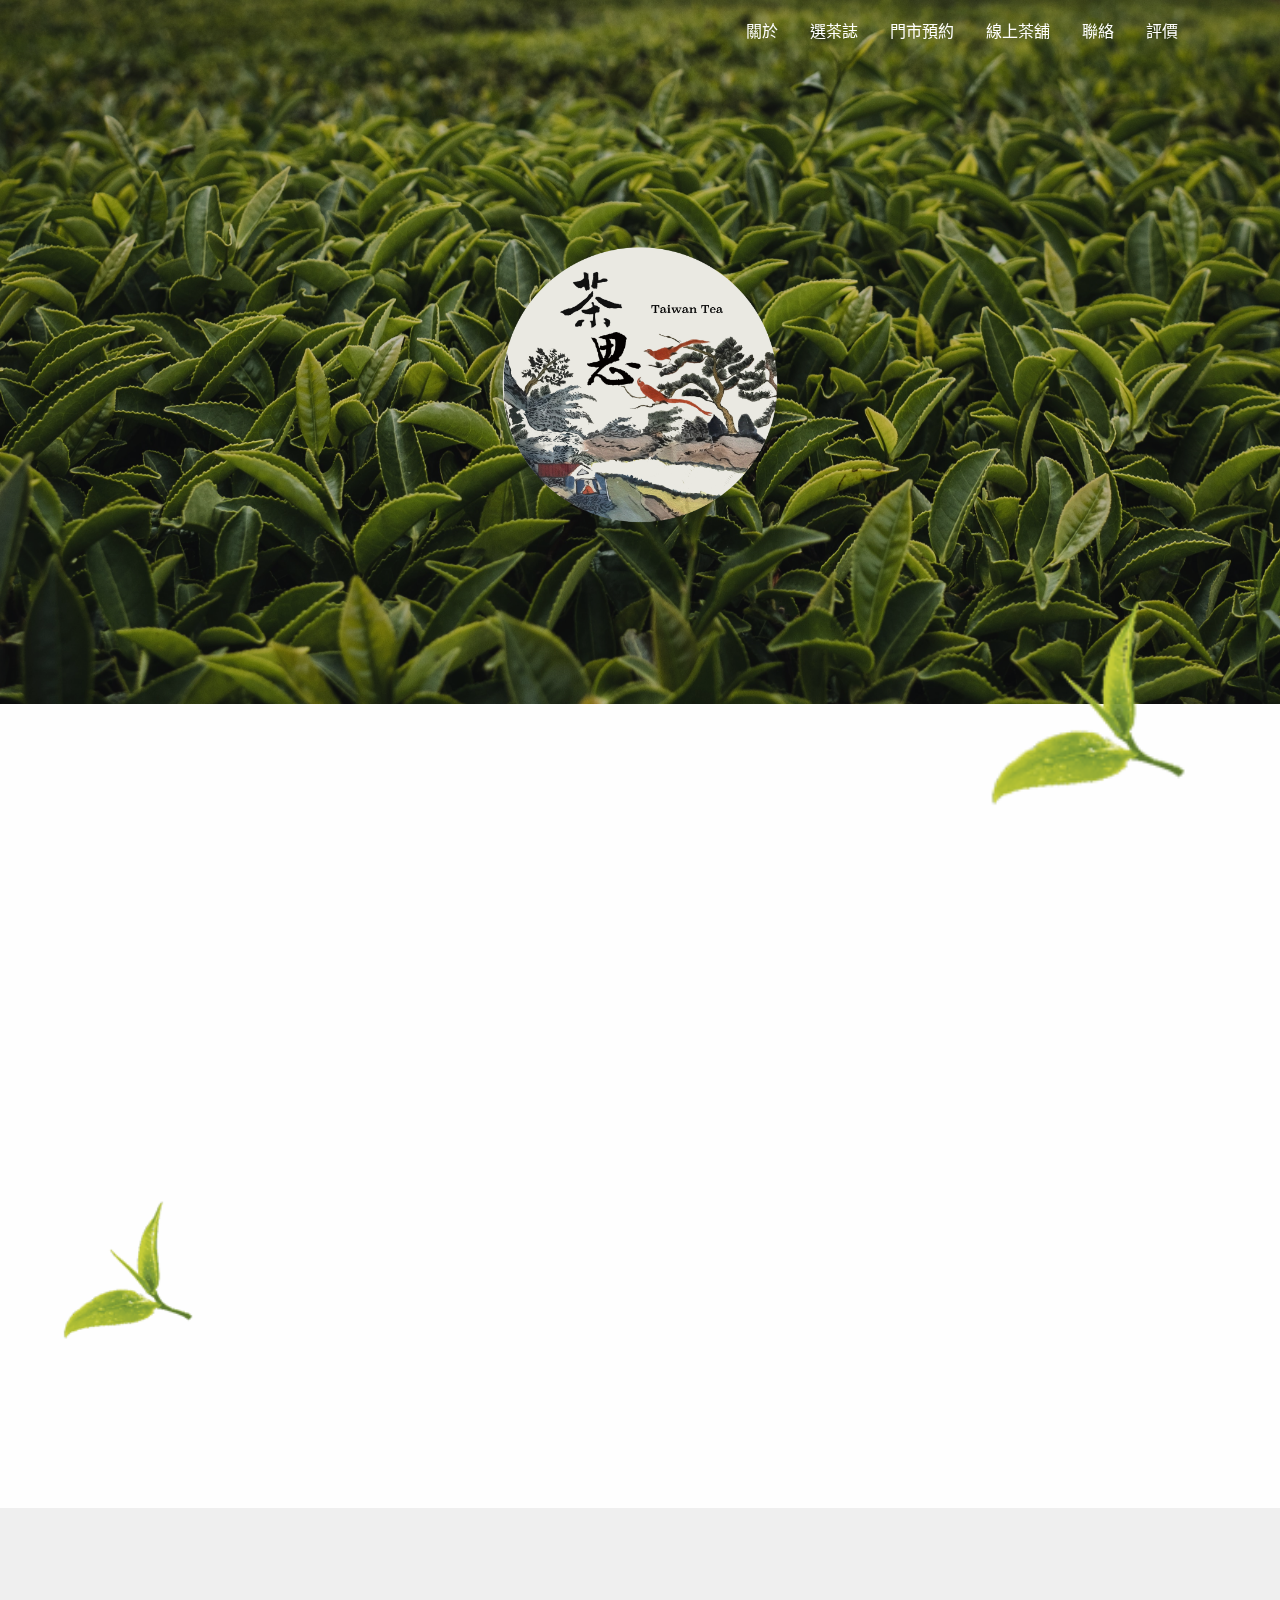
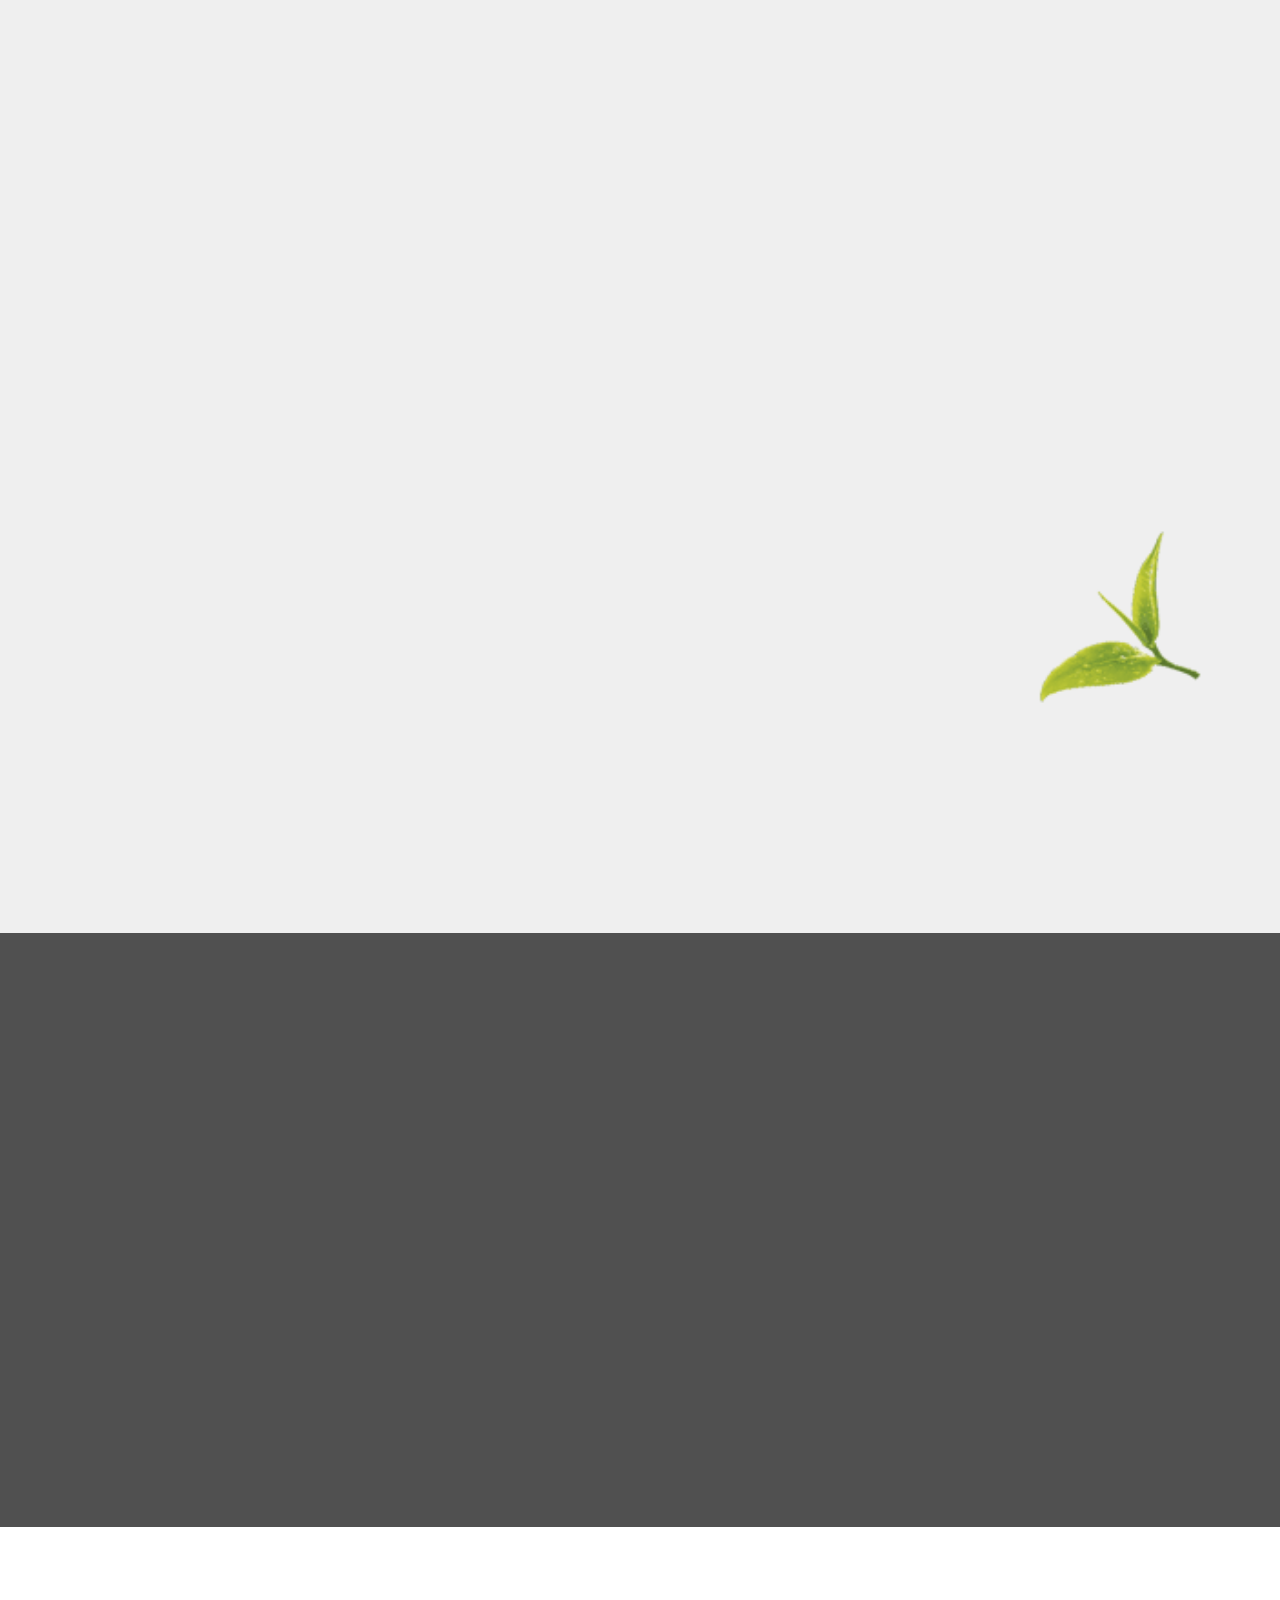
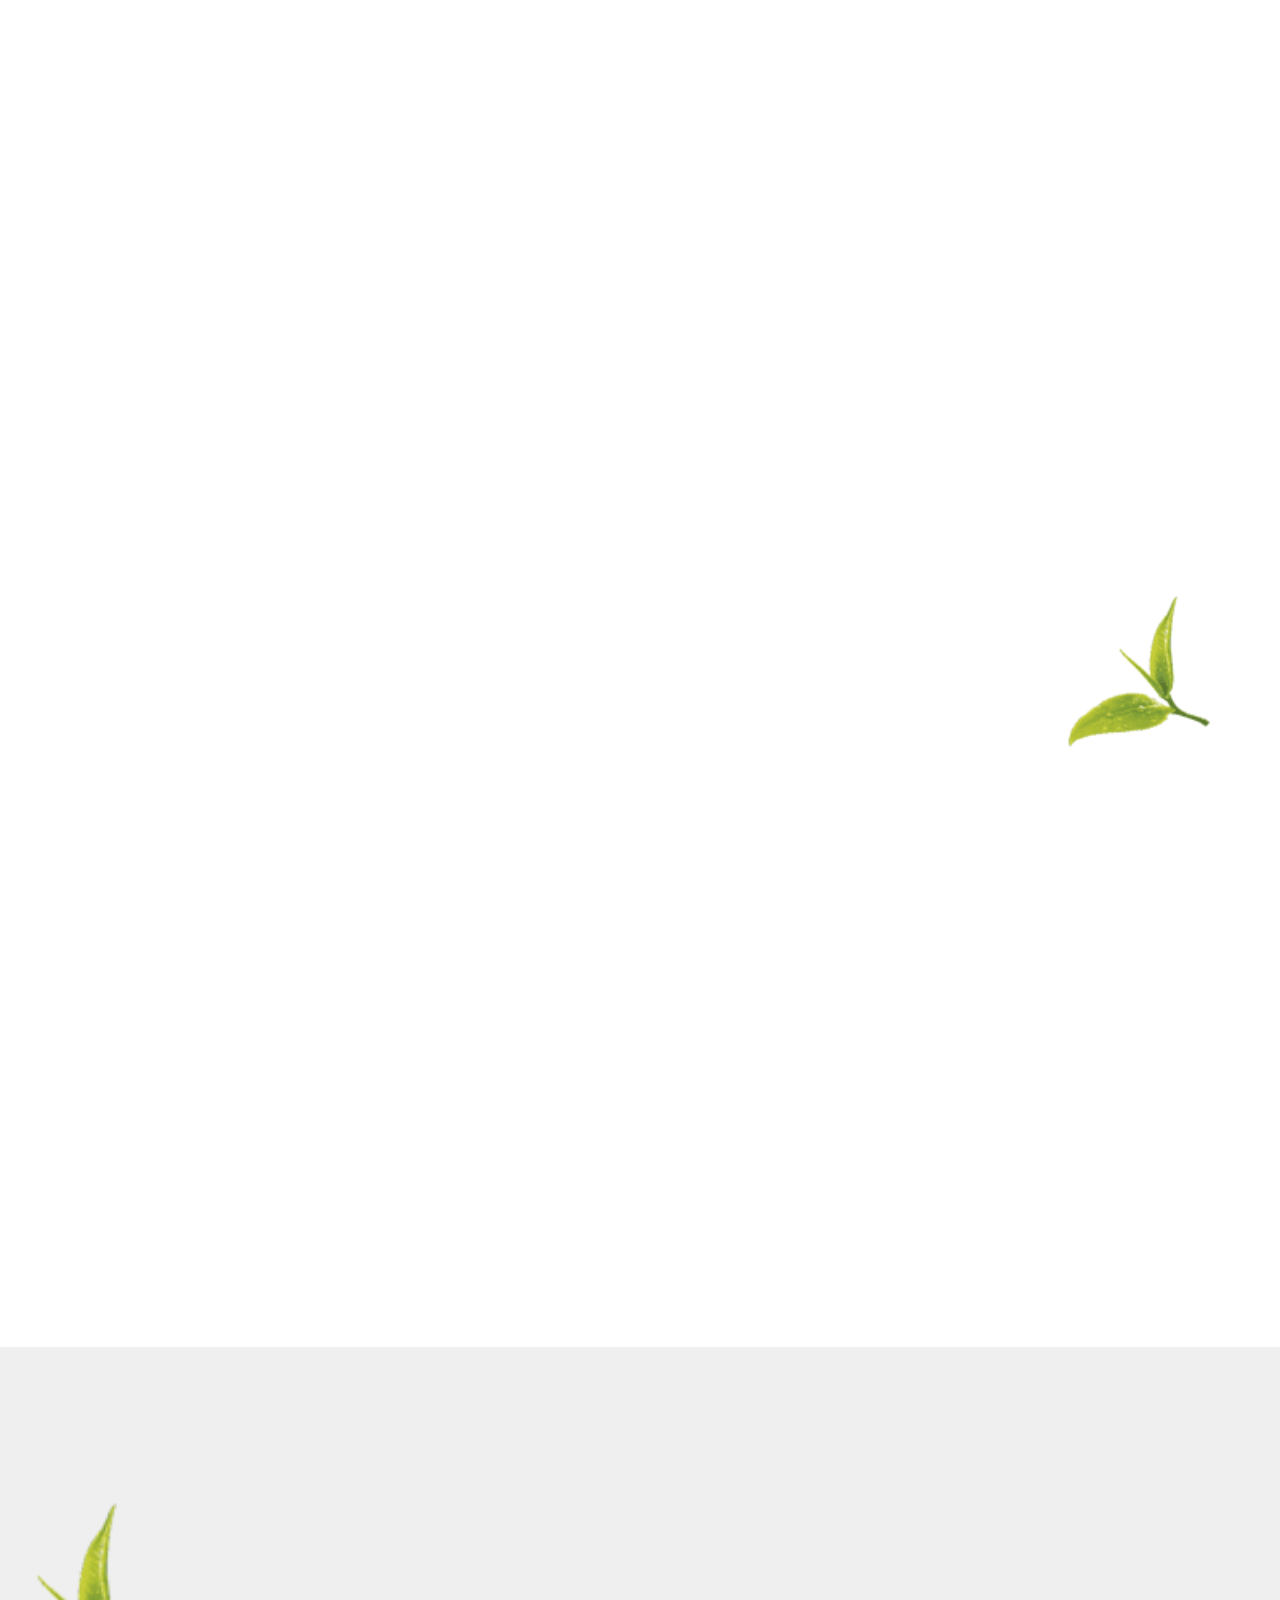
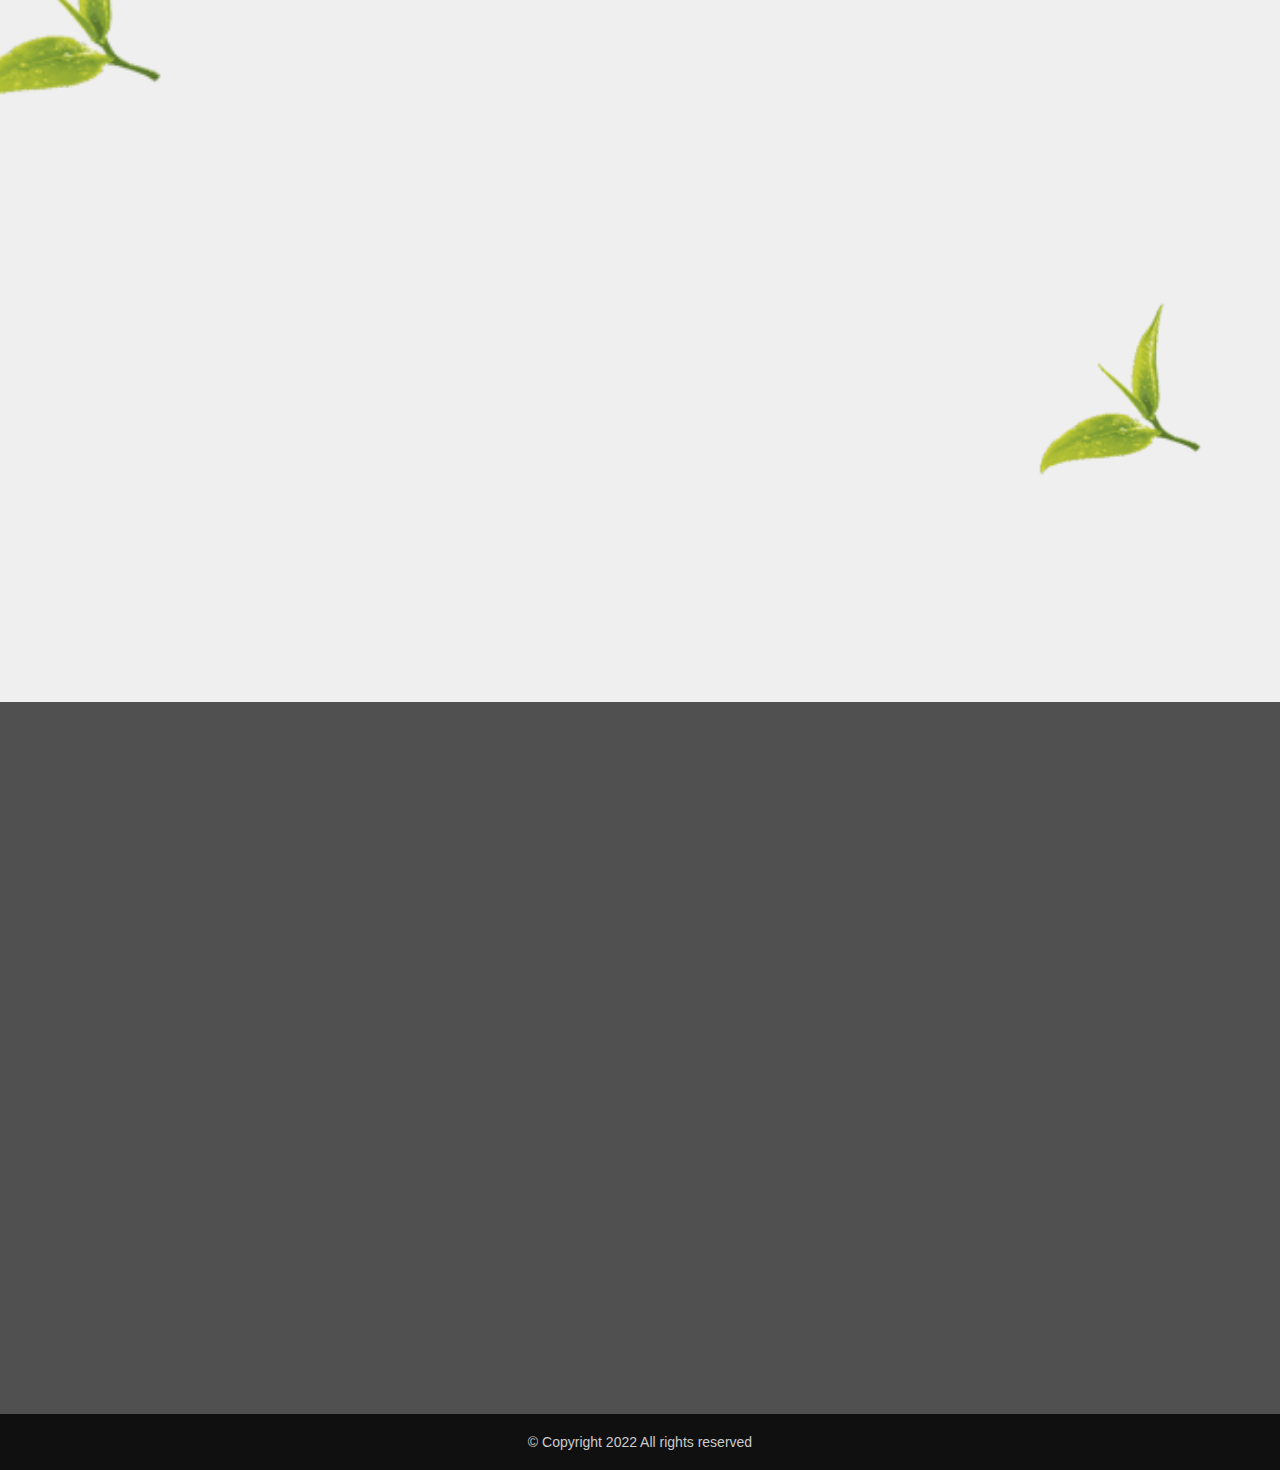
==== index.html @ 715011a4 "first version" ====
<!DOCTYPE html>
<html lang="zh-TW">

<head>
	<meta charset="UTF-8">
	<title>茶思 Taiwan Tea</title>
	<meta name="viewport" content="width=device-width,initial-scale=1.0">
	<meta name="description" content="比賽茶 烏龍茶 好茶應有盡有">
	<!-- CSS -->
	<!-- reset -->
	<link rel="stylesheet" href="css/normalize.css">
	<!-- vendor -->
	<link rel="stylesheet" href="vendor/OwlCarousel2-2.3.4/assets/owl.carousel.min.css">

	<link rel="stylesheet" href="vendor/fancybox3/jquery.fancybox.css">
	<link rel="preconnect" href="https://fonts.googleapis.com">
	<link rel="preconnect" href="https://fonts.gstatic.com" crossorigin>
	<link href="https://fonts.googleapis.com/css2?family=Noto+Sans+TC&display=swap" rel="stylesheet">
	<!-- custom -->
	<link rel="stylesheet" href="./css/style.css">
</head>

<body>
	<div class="wrapper">
		<!-- Start header -->
		<header class="header">
			<div class="navbar">
				<div class="container">
					<a href="index.html" class="brand">
						<h1>茶思 Taiwan Tea</h1>
					</a>
					<ul id="popup-menu" class="nav js-onePageNav">
						<li class="nav-item">
							<a href="index.html#about" class="nav-link">關於</a>
						</li>
						<li class="nav-item">
							<a href="index.html#article" class="nav-link">選茶誌</a>
						</li>
						<li class="nav-item">
							<a href="index.html#reservation" class="nav-link">門市預約</a>
						</li>
						<li class="nav-item">
							<a href="index.html#menu" class="nav-link">線上茶舖</a>
						</li>
						<li class="nav-item">
							<a href="index.html#contact" class="nav-link">聯絡</a>
						</li>
						<li class="nav-item">
							<a href="evaluation.html" class="nav-link">評價</a>
						</li>
						<!-- <a href="#!" class="close-btn">
							<span></span>
							<span></span>
						</a> -->
					</ul>
					<a href="#!" class="menu-toggle">
						<span></span>
						<span></span>
						<span></span>
					</a>
				</div>
			</div>
		</header>
		<!-- End header -->

		<!-- Start main -->
		<section class="main">

			<!-- Start jumbotron -->
			<div class="jumbotron">
				<div class="mask-dark"></div>
				<div class="container"></div>
				<div class="logo-image js-fadeInBottom" style="background-image: url('./images/common/IMG_3860.png');">
				</div>
			</div>
			<!-- End jumbotron -->

			<!-- Start about -->
			<div id="about" class="hero hero-bg-white">
				<img class="rellax parallax-1" data-rellax-speed="-2" src="images/parallax/001.png" alt="">
				<div class="container">
					<div class="row">
						<div class="col-lg-6 col-md-12">
							<div class="about-preview js-fadeInLeft">
								<h3 class="title">茶思，源自對爺爺的思念</h3>
								<p class="para">
									小時候家裡做茶，那時候的午後不像現在窗外的36度，是只要吹著電風扇躲在室內就得以用舒服的姿態呼吸，沒有玩伴，或是說我的玩伴也許就是偌大客廳裡舞動的空氣。
									小時候也不明白甚麼時候是採收的季節，只依稀記得那些日子閃閃發亮，最嫩的幼葉(後來知道叫做茶青)由採茶工人摘下後，媽媽會去載下山，在門後的大庭院鋪上墊子，抓起一大把撒在日光下，讓水分逐漸蒸發...
									<a href="#!" class="btn btn-primary">閱讀更多</a>
								</p>

							</div>
						</div>
						<div class="col-lg-6 col-md-12">
							<div class="image-container js-fadeInRight">
								<div class="image" style="background-image: url('images/products/product005.jpg');">
								</div>
							</div>
						</div>
					</div>
				</div>
			</div>
			<!-- End about -->

			<!-- Start article -->
			<div id="article" class="hero hero-bg-grey">
				<img class="rellax parallax-2" data-rellax-speed="-2" src="images/parallax/002.png" alt="">
				<div class="container">
					<div class="section-intro js-fadeInBottom">
						<h2 class="title">選茶誌</h2>
						<p class="para">茶葉種類、產地、沖泡方式與發酵程度的精選文章</p>
					</div>
					<div class="row">
						<div class="col-lg-4 col-md-6 col-sm-12">
							<div class="service-item">
								<div class="image-container">
									<div class="image" style="background-image: url('images/products/product001.jpg')">
									</div>
								</div>
								<div class="preview">
									<a href="article.html">
										<h4 class="title">生茶、熟茶或半熟茶？</h4>
										<h5 class="subtitle">#要多熟</h5>
									</a>
									<p class="para">
										生茶、半熟茶或熟茶，是部分發酵茶的俗稱。主要依製茶第三道過程「焙火（或稱烘焙）」的輕重不同而定，例如焙火輕就叫生茶，焙火重叫熟茶，中火就叫半熟茶。烘焙的目的，是為了降低茶葉含水量，並藉著過...
									</p>
									<a href="article.html" class="btn btn-secondary">閱讀更多</a>
								</div>
							</div>
						</div>
						<div class="col-lg-4 col-md-6 col-sm-12">
							<div class="service-item">
								<div class="image-container">
									<div class="image" style="background-image: url('images/products/product002.jpg')">
									</div>
								</div>
								<div class="preview">
									<a href="article.html">
										<h4 class="title">新手入門該喝什麼？</h4>
										<h5 class="subtitle">#烏龍#金萱#紅茶</h5>
									</a>
									<p class="para">
										烏龍茶：屬部分發酵茶（也有人稱半發酵，也叫青茶），發酵度為30%，重喉韻。鐵觀音：部分發酵茶，發酵度40%，有成熟水果的香味。
									</p>
									<a href="article.html" class="btn btn-secondary">閱讀更多</a>
								</div>
							</div>
						</div>
						<div class="col-lg-4 col-md-6 col-sm-12">
							<div class="service-item">
								<div class="image-container">
									<div class="image" style="background-image: url('images/products/product003.jpg')">
									</div>
								</div>
								<div class="preview">
									<a href="article.html">
										<h4 class="title">茶葉如何沖泡才好喝？</h4>
										<h5 class="subtitle">#冷泡#熱泡</h5>
									</a>
									<p class="para">
										首先，先將水煮沸，以滾水溫壺，再放入茶葉，並倒入能淹過茶葉的水量後，蓋上壺蓋等待約10秒，讓茶葉吸收到適量的水分，以利後續茶湯滋味的釋放，即可將茶湯倒掉。
										但並非所有茶葉都需要溫潤泡
									</p>
									<a href="article.html" class="btn btn-secondary">閱讀更多</a>
								</div>
							</div>
						</div>
					</div>
				</div>
			</div>
			<!-- End article -->

			<!-- Start reservation -->
			<div id="reservation" class="hero reservation">
				<div class="mask-dark"></div>
				<img class="rellax parallax-3" data-rellax-speed="-2" src="images/parallax/003.png" alt="">
				<div class="container">
					<div class="section-intro js-fadeInBottom">
						<h2 class="title">RESERVATION</h2>
						<p class="para">歡迎預約參訪茶葉製作過程，一起品茗。</p>
					</div>
					<div class="btn-group-center js-fadeInBottom">
						<a href="#!" class="btn btn-primary btn-lg">預約請點我</a>
					</div>
				</div>
			</div>
			<!-- End reservation -->

			<!-- Start menu -->
			<div id="menu" class="hero">
				<img class="rellax parallax-4" data-rellax-speed="-2" src="images/parallax/004.png" alt="">
				<div class="container">
					<div class="section-intro js-fadeInBottom">
						<h2 class="title">線上茶舖</h2>
						<p class="para">少量經營，若有喜好口感，歡迎私訊客製化。</p>
					</div>
					<div class="menu-list js-fadeInBottom">
						<div class="title-bar">
							<h3 class="title">生茶</h3>
							<a href="#!" class="btn btn-secondary lg-display">more</a>
						</div>
						<div class="owl-carousel owl-theme">
							<div>
								<a href="images/products/product005.jpg" data-fancybox="gallery">
									<div class="list-item">
										<div class="image-container">
											<div class="image"
												style="background-image: url('images/products/product005.jpg');">
											</div>
										</div>
										<div class="preview">
											<h5 class="title">阿里山茶</h5>
											<h6 class="subtitle">冬茶</h6>
										</div>
									</div>
								</a>
							</div>
							<div>
								<a href="images/products/product006.jpg" data-fancybox="gallery">
									<div class="list-item">
										<div class="image-container">
											<div class="image"
												style="background-image: url('images/products/product006.jpg');">
											</div>
										</div>
										<div class="preview">
											<h5 class="title">杉林溪茶</h5>
											<h6 class="subtitle">冬茶</h6>
										</div>
									</div>
								</a>
							</div>
							<div>
								<a href="images/products/product007.jpg" data-fancybox="gallery">
									<div class="list-item">
										<div class="image-container">
											<div class="image"
												style="background-image: url('images/products/product007.jpg');">
											</div>
										</div>
										<div class="preview">
											<h5 class="title">梨山茶</h5>
											<h6 class="subtitle">冬茶</h6>
										</div>
									</div>
								</a>
							</div>
							<div>
								<a href="images/products/product008.jpg" data-fancybox="gallery">
									<div class="list-item">
										<div class="image-container">
											<div class="image"
												style="background-image: url('images/products/product008.jpg');">
											</div>
										</div>
										<div class="preview">
											<h5 class="title">平價專區</h5>
											<h6 class="subtitle">其他低海拔冬茶</h6>
										</div>
									</div>
								</a>
							</div>
							<div>
								<a href="images/products/product005.jpg" data-fancybox="gallery">
									<div class="list-item">
										<div class="image-container">
											<div class="image"
												style="background-image: url('images/products/product005.jpg');">
											</div>
										</div>
										<div class="preview">
											<h5 class="title">阿拉斯加咖啡</h5>
											<h6 class="subtitle">供應的條件</h6>
										</div>
									</div>
								</a>
							</div>
						</div>
						<div class="btn-group-center lg-hidden">
							<a href="#!" class="btn btn-secondary btn-lg">more</a>
						</div>
					</div>
					<div class="menu-list js-fadeInBottom">
						<div class="title-bar">
							<h3 class="title">熟茶</h3>
							<a href="#!" class="btn btn-secondary lg-display">more</a>
						</div>
						<div class="row">
							<div class="col-lg-3 col-md-6 col-sm-12">
								<a href="#!">
									<div class="list-item">
										<div class="image-container">
											<div class="image"
												style="background-image: url('images/products/product005.jpg');">
											</div>
										</div>
										<div class="preview">
											<h5 class="title">紅茶</h5>
											<h6 class="subtitle">紅烏龍、紅玉</h6>
										</div>
									</div>
								</a>
							</div>
							<div class="col-lg-3 col-md-6 col-sm-12">
								<a href="#!">
									<div class="list-item">
										<div class="image-container">
											<div class="image"
												style="background-image: url('images/products/product006.jpg');">
											</div>
										</div>
										<div class="preview">
											<h5 class="title">高山熟茶</h5>
											<h6 class="subtitle">冬茶</h6>
										</div>
									</div>
								</a>
							</div>
							<div class="col-lg-3 col-md-6 col-sm-12">
								<a href="#!">
									<div class="list-item">
										<div class="image-container">
											<div class="image"
												style="background-image: url('images/products/product007.jpg');">
											</div>
										</div>
										<div class="preview">
											<h5 class="title">普洱茶</h5>
											<h6 class="subtitle">熟餅</h6>
										</div>
									</div>
								</a>
							</div>
							<div class="col-lg-3 col-md-6 col-sm-12">
								<a href="#!">
									<div class="list-item">
										<div class="image-container">
											<div class="image"
												style="background-image: url('images/products/product008.jpg');">
											</div>
										</div>
										<div class="preview">
											<h5 class="title">老茶</h5>
											<h6 class="subtitle">存放二十年之高山茶</h6>
										</div>
									</div>
								</a>
							</div>
						</div>
						<div class="btn-group-center lg-hidden">
							<a href="#!" class="btn btn-secondary btn-lg">more</a>
						</div>
					</div>
				</div>
			</div>
			<!-- End menu -->

			<!-- Start contact -->
			<div id="contact" class="hero hero-bg-grey">
				<img class="rellax parallax-5" data-rellax-speed="-2" src="images/parallax/005.png" alt="">
				<div class="container">
					<div class="section-intro js-fadeInBottom">
						<h2 class="title">聯絡我們</h2>
						<p class="para">有任何需求或是合作都歡迎聯絡我們</p>
					</div>
					<div class="row">
						<div class="col-lg-6 col-md-12">
							<div class="contact-info js-fadeInLeft">
								<div class="info-item">
									<h4 class="title"><span>PHONE & TEL</span></h4>
									<a href="tel:0912345678" class="info">手機：0912-345-678</a>
									<a href="tel:049-26XXXXX" class="info">家電：049-26XXXXX</a>
								</div>
								<div class="info-item">
									<h4 class="title"><span>LOCATION</span></h4>
									<a href="#!" class="info">南投縣竹山鎮</a>
								</div>
								<div class="info-item">
									<h4 class="title"><span>HOURS</span></h4>
									<div class="info">電話聯絡時間：8:00-17:00</div>
								</div>
							</div>
						</div>
						<div class="col-lg-6 col-md-12">
							<div class="map-container js-fadeInRight">
								<iframe
									src="https://www.google.com/maps/embed?pb=!1m18!1m12!1m3!1d3651.4115958099587!2d120.70562086446556!3d23.76835324400829!2m3!1f0!2f0!3f0!3m2!1i1024!2i768!4f13.1!3m3!1m2!1s0x346ecd8142afa245%3A0x73fa909cf4e19ea!2z5bu25bmz5ZyL5bCP!5e0!3m2!1szh-TW!2stw!4v1642139933345!5m2!1szh-TW!2stw"
									width="600" height="450" style="border:0;" allowfullscreen=""
									loading="lazy"></iframe>
							</div>
						</div>
					</div>
				</div>
			</div>
			<!-- End contact -->

		</section>
		<!-- End main -->

		<!-- Start footer -->
		<footer class="footer">
			<div class="mask-dark"></div>
			<img class="rellax parallax-6" data-rellax-speed="-2" src="images/parallax/006.png" alt="">
			<img class="rellax parallax-7" data-rellax-speed="-2" src="images/parallax/007.png" alt="">
			<div class="hero">
				<div class="container">
					<a href="#!" class="brand js-fadeInBottom"></a>
					<ul class="nav js-onePageNav js-fadeInBottom">
						<li class="nav-item">
							<a href="index.html#about" class="nav-link">關於</a>
						</li>
						<li class="nav-item">
							<a href="index.html#article" class="nav-link">選茶誌</a>
						</li>
						<li class="nav-item">
							<a href="index.html#reservation" class="nav-link">門市預約</a>
						</li>
						<li class="nav-item">
							<a href="index.html#menu" class="nav-link">線上茶舖</a>
						</li>
						<li class="nav-item">
							<a href="index.html#contact" class="nav-link">聯絡</a>
						</li>
						<li class="nav-item">
							<a href="evaluation.html" class="nav-link">評價</a>
						</li>
					</ul>
				</div>
			</div>
			<div class="copyright">
				<p>© Copyright 2022 All rights reserved</p>
			</div>
		</footer>
		<!-- End footer -->
	</div>
</body>
<!-- JS -->
<!-- Jquery libarary -->
<script src="vendor/jquery/jquery-3.5.1.min.js"></script>
<!-- Plugins -->
<script src="vendor/OwlCarousel2-2.3.4/owl.carousel.min.js"></script>
<script src="vendor/vide/jquery.vide.min.js"></script>
<script src="vendor/rellax/rellax.min.js"></script>
<script src="vendor/fancybox3/jquery.fancybox.min.js">
</script>
<script src="vendor/scrollreveal/scrollreveal.min.js"></script>
<script src="vendor/onePageNav/jquery.nav.js"></script>
<!-- Custom & initialization -->
<script>
	$(document).ready(function () {

		// 導覽列的變化 偵測視窗滾動事件
		$(window).scroll(function () {
			// 抓取滾動距離
			scrolledPx = $(this).scrollTop(); // 存取距離上方的值
			if (scrolledPx >= 200) { // 條件判斷
				$('.navbar').addClass('active'); // 加上 "active" class
			} else {
				$('.navbar').removeClass('active'); // 移除 "active" class
			}
		})

		// 彈跳選單 or 下拉選單的基本寫法
		$('.menu-toggle').on('click', function () {
			$(this).toggleClass('active');
			$('.navbar .nav').toggleClass('active');
		})
		$('.nav-link').on('click', function () {
			$('.menu-toggle').removeClass('active');
			$('.navbar .nav').removeClass('active');
		})

		// Owl-carousel initilization
		$('.owl-carousel').owlCarousel({
			responsive: {
				0: {
					items: 2
				},
				769: {
					items: 4
				}
			},
			nav: true,
			margin: 32,
			// navText: []
			// autoplay: true,
			// autoplayTimeout: 1000,
			// loop: true
		})

		// Vide
		$('.jumbotron-video').vide({
			'mp4': 'video/bg.mp4',
			'webm': 'video/bg.webm',
			'ogv': 'video/bg.ogv',
			'poster': './images/bg/bg001.jpg'
		}, {
			posterType: 'none',
			// loop: false,
		})

		// Rellax
		var rellax = new Rellax('.rellax', {
			center: true
		});

		// Fancybox 3
		$('[data-fancybox="gallery"]').fancybox({
			// options go here
			loop: true,
			buttons: [
				// "zoom",
				//"share",
				// "slideShow",
				//"fullScreen",
				//"download",
				// "thumbs",
				"close"
			],
			infobar: false,
			// hideScrollbar: true
		})

		// Scrollreveal
		ScrollReveal().reveal('.js-fadeInBottom', {
			origin: 'bottom',
			distance: '50px',
			delay: 300,
			duration: 800
			// reset: true
		});
		ScrollReveal().reveal('.js-fadeInLeft', {
			origin: 'left',
			distance: '50px',
			delay: 300,
			duration: 800
			// reset: true
		});
		ScrollReveal().reveal('.js-fadeInRight', {
			origin: 'right',
			distance: '50px',
			delay: 300,
			duration: 800
			// reset: true
		});
		ScrollReveal().reveal('.service-item', {
			origin: 'bottom',
			distance: '50px',
			duration: 800,
			interval: 300
			// reset: true
		});

		// OnePageNav
		$('.js-onePageNav').onePageNav({
			currentClass: 'active'
		})
	})
</script>

</html>
---- css/style.css ----
@charset "utf-8";
/*
 * Page name
 * Copyright 2020
 * Author
 * Licensed
 */
/* -------------------------- *\
	Content
\* -------------------------- */
/**
 * Content ............ You are reading it!
 * Globel ............ Set common styles
 * Layout ............ Set grid styles
 * Component ............ Set component styles
 * Utility ............ Set some tools style
 */

/* -------------------------- *\
	Globel
\* -------------------------- */
*{
	box-sizing: border-box;
	position: relative;
}
html,body{
	font-family: '微軟正黑體', arial;
}
h1,h2,h3,h4,h5,h6,p{
	margin: 0;
}
ul{
	margin: 0;
	padding: 0;
	list-style: none;
}
a{
	text-decoration: none;
	color: #333;
}


/* -------------------------- *\
	Layout
\* -------------------------- */
/* grid system */
.container{
	max-width: 1140px;
	width: 100%;
	/*border: 1px solid #000;*/
	margin: 0 auto;
	padding-left: 16px;
	padding-right: 16px;
}
.row{
	/*border: 1px solid blue;*/
	margin-left: -16px;
	margin-right: -16px;
}
.row:after{
	content: '';
	display: block;
	clear: both;
}
.col-lg-6,.col-lg-4,.col-lg-3,.col-lg-12,
.col-md-6,.col-md-4,.col-md-3,.col-md-12,
.col-sm-6,.col-sm-4,.col-sm-3,.col-sm-12{
	/*border: 1px solid red;*/
	float: left;
	padding-left: 16px;
	padding-right: 16px;
}
.col-lg-3{
	width: 25%;
}
.col-lg-4{
	width: 33.3333333%;
}
.col-lg-6{
	width: 50%;
}
.col-lg-12{
	width: 100%;
}
@media screen and (max-width: 768px){
	.col-md-3{
		width: 25%;
	}
	.col-md-4{
		width: 33.3333333%;
	}
	.col-md-6{
		width: 50%;
	}
	.col-md-12{
		width: 100%;
	}
}
@media screen and (max-width: 540px){
	.col-sm-3{
		width: 25%;
	}
	.col-sm-4{
		width: 33.3333333%;
	}
	.col-sm-6{
		width: 50%;
	}
	.col-sm-12{
		width: 100%;
	}
}


/* -------------------------- *\
	Component
\* -------------------------- */

/* btn */
.btn{
	display: inline-block;
	vertical-align: top;
	font-size: 16px;
	line-height: 24px;
	padding: 4px 16px;
	border: 1px solid #fff;
	color: #fff;
	border-radius: 4px;
	transition: all 0.3s;
}
/* 主要的按鈕 */
.btn.btn-primary{
	background-color: #588157;
	border: 1px solid #3a5a40;
	color: #fff;
}
.btn.btn-primary:hover{
	background-color: #a3b18a;
	border: 1px solid #dad7cd;
}
/* 次要的按鈕 */
.btn.btn-secondary{
	border: 1px solid #dad7cd;
	color: #a3b18a;
}
.btn.btn-secondary:hover{
	background-color: #588157;
	color: #3a5a40;
}
/* 大小的設定 */
.btn.btn-lg{
	padding: 8px 32px;
}
.btn-group-center{
	/*border: 1px solid #fff;*/
	text-align: center;
}
.btn-group-center .btn{
	margin-left: 12px;
	margin-right: 12px;
}
.btn-group-right{
	text-align: right;
}
.btn-group-right .btn{
	margin-left: 24px;
}
@media screen and (max-width: 540px){
	.btn-group-center{
		display: flex;
		flex-direction: column;
		width: 240px;
		margin: 0 auto;
	}
	.btn-group-center .btn{
		margin-left: 0;
		margin-right: 0;
		margin-bottom: 24px;
	}
	.btn-group-center .btn:last-child{
		margin-bottom: 0;
	}
}

/* image container */
.image-container{
	width: 100%;
	/*border: 1px solid #000;*/
}
.image-container:before{
	content: '';
	display: block;
	width: 100%;
	padding-top: 75%;
}
.image-container .image{
	position: absolute;
	left: 0;
	top: 0;
	right: 0;
	bottom: 0;
	background-repeat: no-repeat;
	background-size: cover;
	background-position: center;
}

/* mask-dark */
.mask-dark{
	background-color: rgba(5, 5, 5, 0.7);
	position: absolute;
	top: 0;
	left: 0;
	width: 100%;
	height: 100%;
}

/* hero */
.hero{
	padding-top: 200px;
	padding-bottom: 200px;
	/*border: 1px solid #000;*/
}
@media screen and (max-width: 768px){
	.hero{
		padding-top: 80px;
		padding-bottom: 80px;
	}
}
.hero.hero-bg-white{
	background-color: #fefefe;
}
.hero.hero-bg-grey{
	background-color: #efefef;
}

/* navbar */
.navbar{
	/*border: 1px solid #000;*/
	height: 64px;
	position: fixed;
	z-index: 500;
	width: 100%;
	left: 0;
	top: 0;
}
.navbar .brand{
	display: inline-block;
	vertical-align: top;
	/*border: 1px solid #000;*/
	width: 160px;
	height: 64px;
	background-image: url('../images/common/logo.jpg');
	background-size: contain;
	background-repeat: no-repeat;
	background-position: center;

	/*color: #fff;*/
	white-space: nowrap;
	text-indent: 100%;
	overflow: hidden;
}
.navbar .nav{
	float: right;
}
.navbar .nav .nav-item{
	float: left;
}
.navbar .nav .nav-link{
	display: block;
	color: #fff;
	line-height: 24px;
	padding: 20px 16px;
	/*border: 1px solid #fff;*/
	transition: color 0.3s;
}
.navbar .nav .nav-link:hover{
	color: #a3b18a;
}
.navbar .nav .nav-item.active .nav-link{
	color: #a3b18a;
}
@media screen and (max-width: 768px){
	.navbar .nav{
		position: fixed;
		left: 0;
		top: 0;
		width: 100%;
		height: 100%;
		background-color: #000;
		z-index: 500;

		display: flex;
		flex-direction: column;
		justify-content: center;

		opacity: 0;
		visibility: hidden;
		transition: all 0.3s;
	}
	/*#popup-menu:target{
		opacity: 1;
		visibility: visible;
	}*/
	.navbar .nav.active{
		opacity: 1;
		visibility: visible;
	}
	.navbar .nav .nav-link{
		text-align: center;
		padding: 16px;
	}
}

/* menu-toggle */
.navbar .menu-toggle{
	width: 48px;
	height: 48px;
	/*border: 1px solid #fff;*/
	float: right;
	margin-top: 8px;
	display: none;
	z-index: 600;
}
@media screen and (max-width: 768px){
	.navbar .menu-toggle{
		display: inline-block;
	}
}
.navbar .menu-toggle span{
	display: block;
	width: 32px;
	height: 2px;
	background-color: #a3b18a;
	position: absolute;
	left: 50%;
	transform: translate(-50%,0);
	transition: all 0.3s;
}
.navbar .menu-toggle span:nth-child(1){
	top: 12px;
}
.navbar .menu-toggle.active span:nth-child(1){
	top: 50%;
	transform: translate(-50%,-50%) rotate(45deg);
}
.navbar .menu-toggle span:nth-child(2){
	top: 22px;
}
.navbar .menu-toggle.active span:nth-child(2){
	opacity: 0;
}
.navbar .menu-toggle span:nth-child(3){
	top: 32px;
}
.navbar .menu-toggle.active span:nth-child(3){
	top: 50%;
	transform: translate(-50%,-50%) rotate(-45deg);
}

/* close-btn */
.navbar .close-btn{
	display: none;
	width: 48px;
	height: 48px;
	position: absolute;
	right: 16px;
	top: 8px;
}
@media screen and (max-width: 768px){
	.navbar .close-btn{
		display: block;
	}
}
.navbar .close-btn span{
	width: 40px;
	height: 2px;
	position: absolute;
	background-color: #a3b18a;
	top: 50%;
	left: 50%;
}
.navbar .close-btn span:nth-child(1){
	transform: translate(-50%,-50%) rotate(45deg);
}
.navbar .close-btn span:nth-child(2){
	transform: translate(-50%,-50%) rotate(-45deg);
}


/* jumbotron */
.jumbotron{
	/*border: 1px solid #000;*/
	padding-top: 224px;
	padding-bottom: 160px;
	background-image: url('../images/bg/bg001.jpg');
	background-size: cover;
	background-attachment: fixed;
}
@media screen and (max-width: 768px){
	.jumbotron{
		padding-top: 144px;
		padding-bottom: 80px;
	}
}
.jumbotron .mask-dark{
	background-color: rgba(0, 0, 0, 0.2);
}
.jumbotron .logo-image{
	width: 320px;
	height: 320px;
	/*border: 1px solid #000;*/
	background-position: center;
	background-size: contain;
	background-repeat: no-repeat;
	margin: 0 auto;
}
@media screen and (max-width: 768px){
	.jumbotron .logo-image{
		width: 200px;
		height: 200px;
	}
}
/*.jumbotron .btn-group-center{
	margin: 8px;
}*/

/* about-preview */
@media screen and (max-width: 768px){
	.about-preview{
		margin-bottom: 48px;
	}
}
.about-preview .title{
	font-size: 32px;
	color: #333;
	margin-bottom: 24px;
	margin-top: 80px;
}
@media screen and (max-width: 960px){
	.about-preview .title{
		margin-top: 0px;
	}
}
.about-preview .para{
	font-size: 16px;
	line-height: 32px;
	text-align: justify;
	color: #333;
	margin-bottom: 24px;
}

/* section-intro */
.section-intro{
	text-align: center;
	margin-bottom: 40px;
}
.section-intro .title{
	font-size: 48px;
	color: #333;
	margin-bottom: 24px;
}
@media screen and (max-width: 768px){
	.section-intro .title{
		font-size: 32px;
	}
}
.section-intro .para{
	font-size: 16px;
	line-height: 32px;
	color: #333;
	max-width: 480px;
	margin: 0 auto;
}

/* service-item */
@media screen and (max-width: 768px){
	.service-item{
		margin-bottom: 48px;
	}
	/* 屬性選擇器 */
	[class^="col-"]:last-child .service-item{
		margin-bottom: 0;
	}
	/*.service-item:last-child{
		margin-bottom: 0;
	}*/
}
.service-item .preview{
	padding-top: 16px;
}
.service-item .title{
	font-size: 24px;
	color: #333;
	margin-bottom: 8px;

	white-space: nowrap;
	overflow: hidden;
	text-overflow: ellipsis;
}
.service-item .subtitle{
	font-size: 14px;
	color: #a3b18a;
	margin-bottom: 16px;
}
.service-item .para{
	font-size: 12px;
	color: #333;
	line-height: 24px;
	margin-bottom: 24px;
	text-align: justify;
	height: 72px;
	overflow: hidden;
}

/* reservation */
.reservation{
	background-image: url('../images/bg/bg002.jpg');
	background-size: cover;
	background-repeat: no-repeat;
	background-position: center;
	background-attachment: fixed;
}
.reservation .section-intro .title,
.reservation .section-intro .para{
	color: #fff;
}

/* menu-list */
.menu-list{
	margin-bottom: 64px;
}
.menu-list:last-child{
	margin-bottom: 0;
}
.menu-list .title-bar{
	/*border: 1px solid #000;*/
	margin-bottom: 24px;
}
.menu-list .title-bar:after{
	content: '';
	display: block;
	clear: both;
}
.menu-list .title-bar .title{
	font-size: 24px;
	line-height: 40px;
	color: #a3b18a;
	float: left;
	padding-left: 16px;
}
.menu-list .title-bar .title:before{
	content: '';
	display: inline-block;
	width: 4px;
	height: 24px;
	background-color: #a3b18a;
	position: absolute;
	top: 50%;
	left: 0;
	transform: translate(0,-50%);
}
.menu-list .title-bar .btn{
	float: right;
	padding-top: 8px;
	padding-bottom: 8px;
}
@media screen and (max-width: 768px){
	.menu-list .list-item{
		/*margin-bottom: 48px;*/
	}
}
.menu-list .list-item .image-container:before{
	padding-top: 100%;
}
.menu-list .list-item .title{
	font-size: 18px;
	color: #333;
	line-height: 24px;
	margin-bottom: 8px;
	margin-top: 16px;
}
.menu-list .list-item .subtitle{
	font-size: 14px;
	color: #a3b18a;
}

/* silder plugin setting*/
.owl-theme .owl-dots{
	display: flex;
	justify-content: center;
	margin-top: 24px;
}
@media (max-width: 768px){
	.owl-theme .owl-dots{
		margin-bottom: 24px;
	}
}
.owl-theme .owl-dots button.owl-dot{
	width: 15px;
	height: 15px;
	margin: 0 4px;
	border-radius: 50%;
	background-color: #ccc;
	outline: none;
}
.owl-theme .owl-dots button.owl-dot.active{
	background-color: #a3b18a;
}
.owl-theme .owl-nav{
	position: absolute;
	left: 0;
	top: calc((100% - 106px) / 2);
	width: 100%;
}
.owl-theme .owl-nav button.owl-prev,
.owl-theme .owl-nav button.owl-next{
	width: 40px;
	height: 40px;
	border-radius: 50%;
	background-color: #a3b18a;
	outline: none;
	color: #fff;
	box-shadow: 0 3px 16px rgba(0,0,0,0.5);
	position: absolute;
	transform: translate(0,-50%);

	opacity: 0.5;
	transition: all 0.3s;
}
.owl-theme:hover .owl-nav button.owl-prev,
.owl-theme:hover .owl-nav button.owl-next{
	opacity: 1;
}
@media (max-width: 768px){
	.owl-theme .owl-nav button.owl-prev,
	.owl-theme .owl-nav button.owl-next{
		opacity: 1;
	}
}
.owl-theme .owl-nav button.owl-prev{
	left: -16px;
}
.owl-theme .owl-nav button.owl-next{
	right: -16px;
}

/* contact-info */
.contact-info{
	padding-top: 40px;
}
.contact-info .info-item{
	margin-bottom: 24px;
}
.contact-info .info-item .title{
	color: #a3b18a;
	line-height: 36px;
	margin-bottom: 16px;
}
.contact-info .info-item .title span{
	border-bottom: 2px solid #a3b18a;
	display: inline-block;
}
.contact-info .info-item .info{
	line-height: 32px;
	color: #333;
}
/* map-container */
.map-container{
	width: 100%;
	padding-top: 75%;
	/*border: 1px solid #000;*/
}
.map-container iframe{
	position: absolute;
	left: 0;
	top: 0;
}

/* footer */
.footer{
	background-image: url('../images/bg/bg003.jpg');
	background-repeat: no-repeat;
	background-size: cover;
	background-position: center;
	background-attachment: fixed;
}
.footer .brand{
	display: block;
	width: 240px;
	height: 240px;
	margin: 0 auto;
	background-image: url('../images/common/logo-w.png');
	background-repeat: no-repeat;
	background-size: contain;
	background-position: center;
}
@media screen and (max-width: 540px){
	.footer .brand{
		width: 200px;
		height: 200px;
	}
}
.footer .nav{
	display: flex;
	justify-content: center;
}
.footer .nav .nav-link{
	color: #fefefe;
	display: block;
	padding: 24px;
	line-height: 24px;
	transition: all 0.3s;
}
.footer .nav .nav-link:hover{
	color: #a3b18a;
}
@media screen and (max-width: 540px){
	.footer .nav .nav-link{
		padding: 24px 8px;
	}
}
.footer .copyright{
	background-color: rgba(0,0,0,0.8);
	color: #ccc;
	text-align: center;
	line-height: 24px;
	padding: 16px 0;
	font-size: 14px;
}

/* parallax */
.rellax{
	position: absolute;
}
@media (max-width: 1024px){
	.rellax{
		display: none;
	}
}
.parallax-1{
	width: 30%;
	right: 0;
	top: -20%;
}
.parallax-2{
	width: 20%;
	left: 0;
	top: -20%;
}
.parallax-3{
	width: 25%;
	right: 0;
	top: -25%;
}
.parallax-4{
	width: 30%;
	left: 0;
	top: 0%;
}
.parallax-5{
	width: 22%;
	right: 0;
	top: -15%;
}
.parallax-6{
	width: 30%;
	left: -10%;
	top: -15%;
}
.parallax-7{
	width: 25%;
	right: 0%;
	bottom: 0%;
}

/* evaluation page */
/* page title */
.page-title{
	padding-top: 224px;
	padding-bottom: 160px;
	background-image: url('../images/bg/bg001.jpg');
	background-repeat: no-repeat;
	background-size: cover;
	background-position: center;
}
.page-title .section-intro{
	margin-bottom: 0;
}
.page-title .section-intro .title,
.page-title .section-intro .para{
	color: #fff;
}
/* masonry */
.masonry-row{
	margin-right: -16px;
	margin-left: -16px;
}
.masonry-col{
	padding-left: 16px;
	padding-right: 16px;
	width: 33.333333%;
}
@media (max-width: 768px){
	.masonry-col{
		width: 50%;
	}
}
@media (max-width: 540px){
	.masonry-col{
		width: 100%;
	}
}
/* evaluation card */
.eval-card{
	padding: 16px;
	box-shadow: 0 3px 20px rgba(0,0,0,0.3);
	background-color: #fff;
	margin-bottom: 32px;
	width: 100%;
}
.eval-card .image{
	display: inline-block;
	width: 100%;
	margin-bottom: 16px;
}
.eval-card .para{
	font-size: 16px;
	line-height: 32px;
}


/* -------------------------- *\
	Utility
\* -------------------------- */
.lg-hidden{
	display: none;
}
@media screen and (max-width: 768px){
	.lg-hidden{
		display: block;
	}
	.lg-display{
		display: none;
	}
}
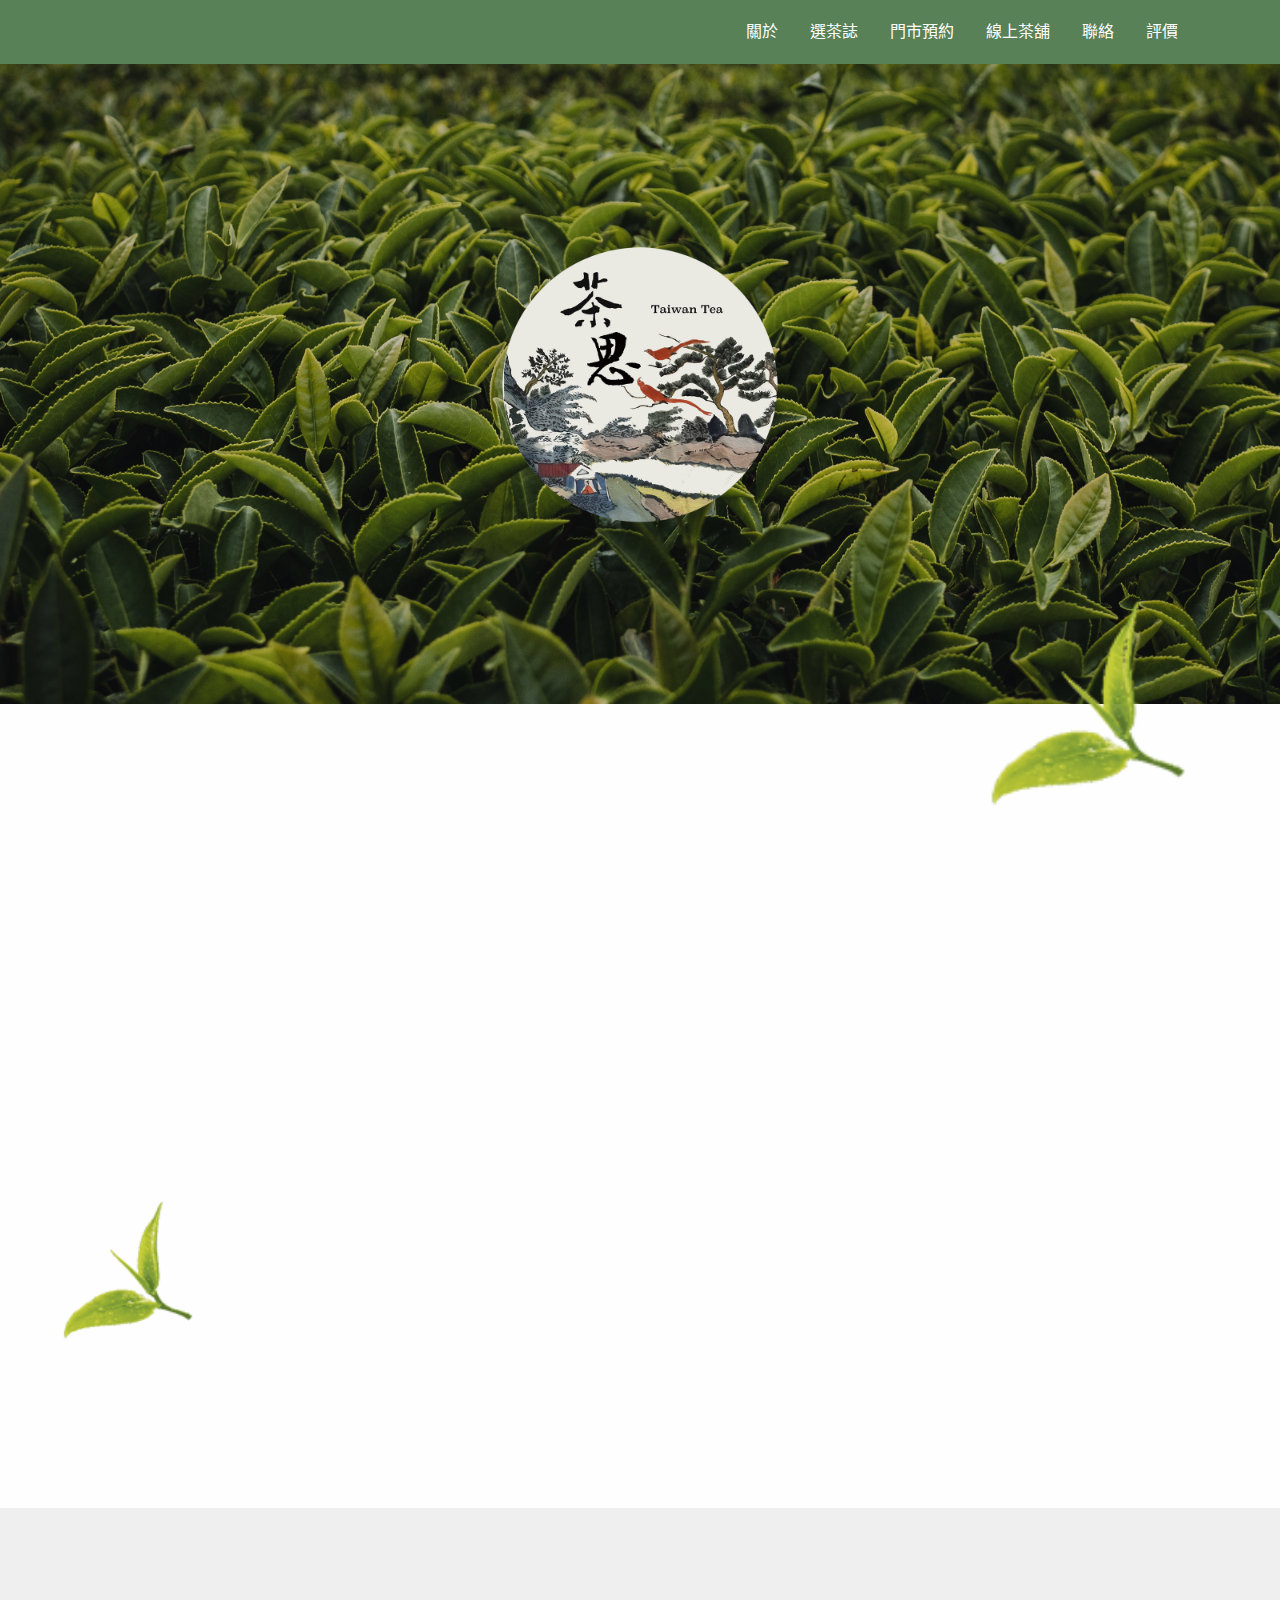
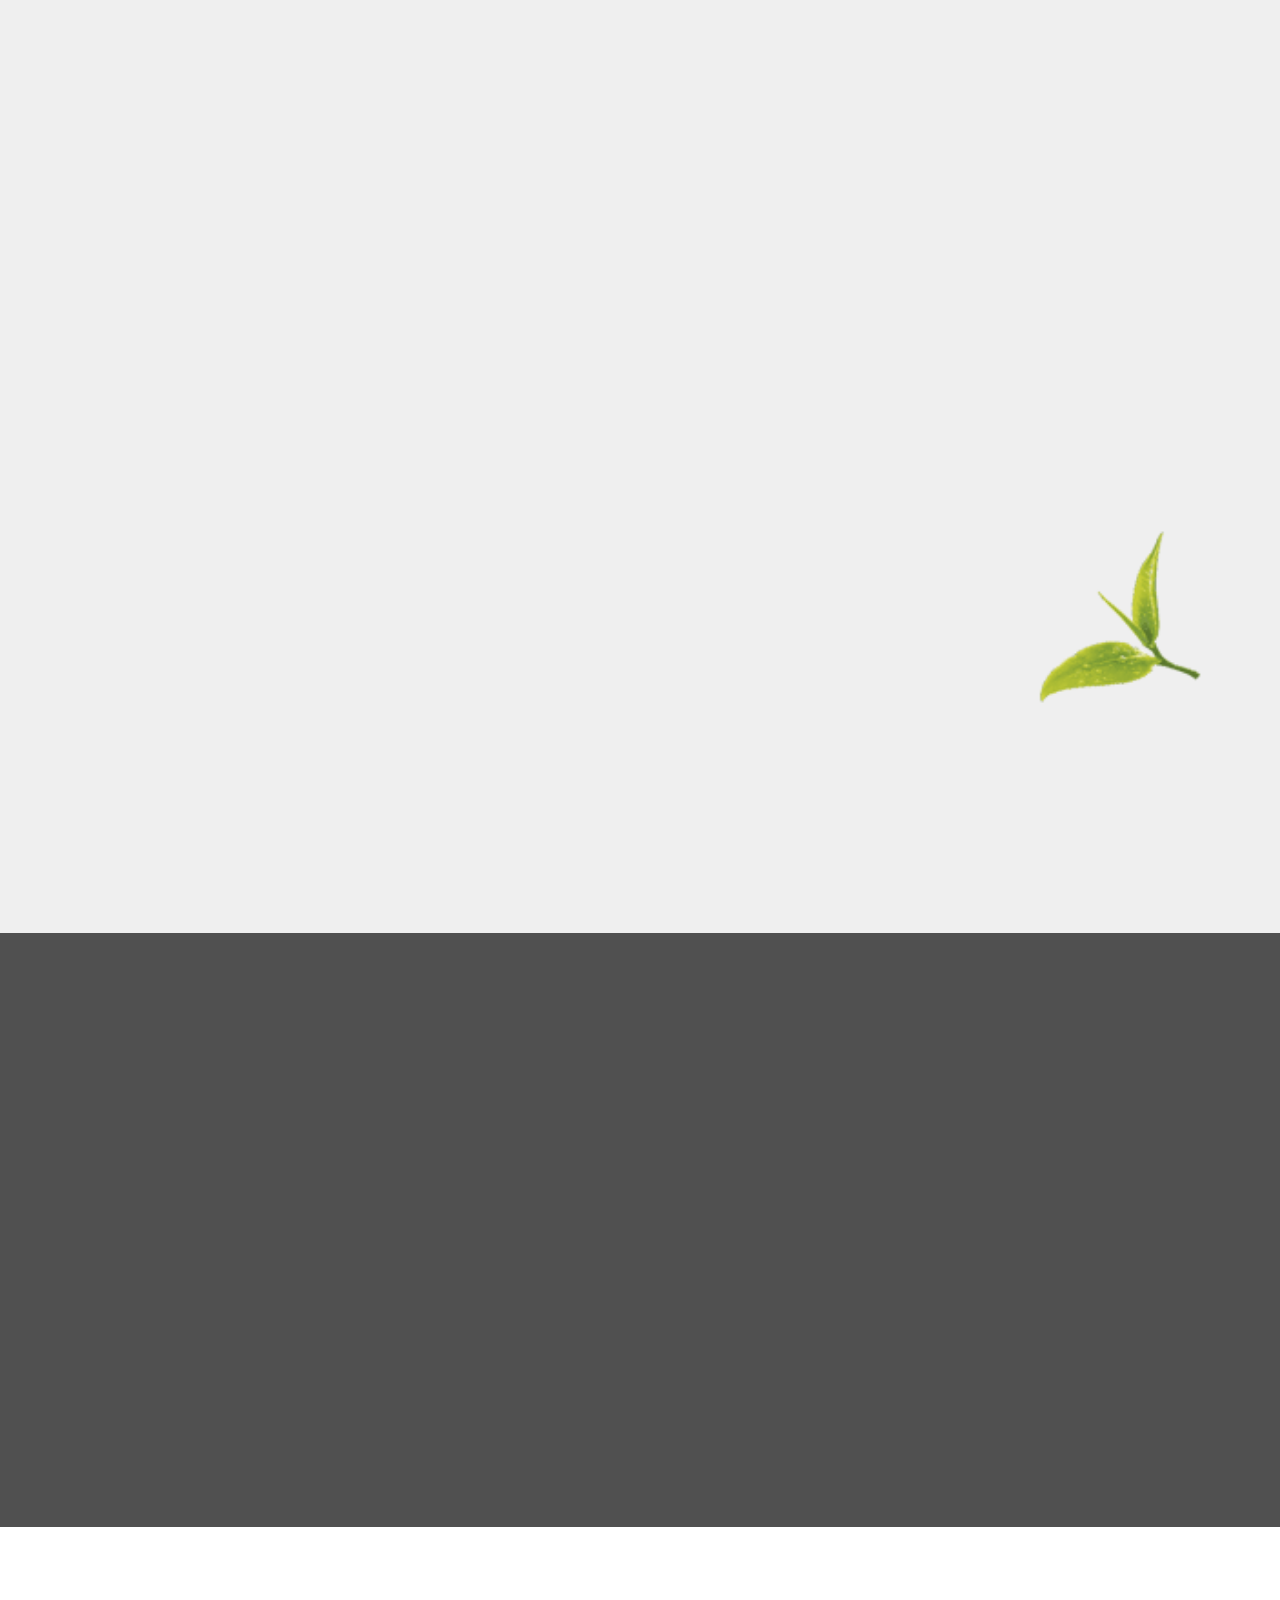
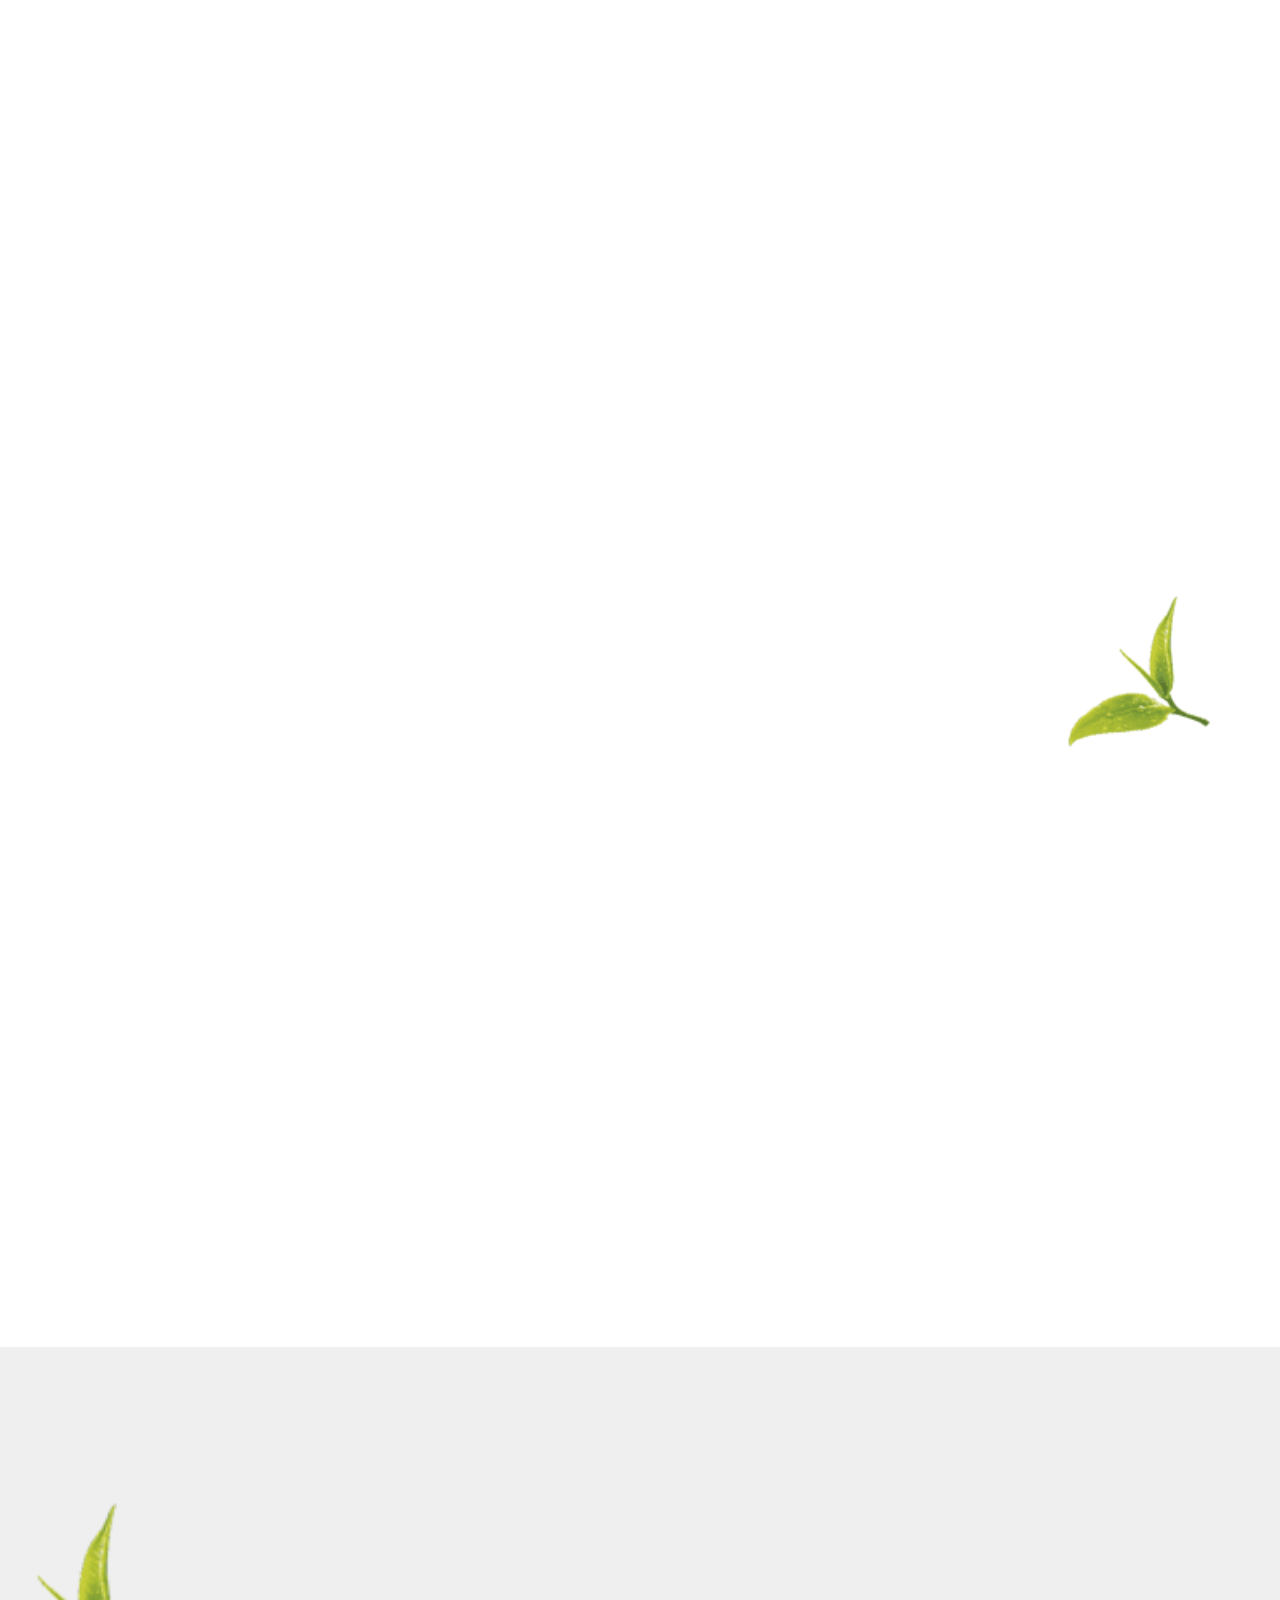
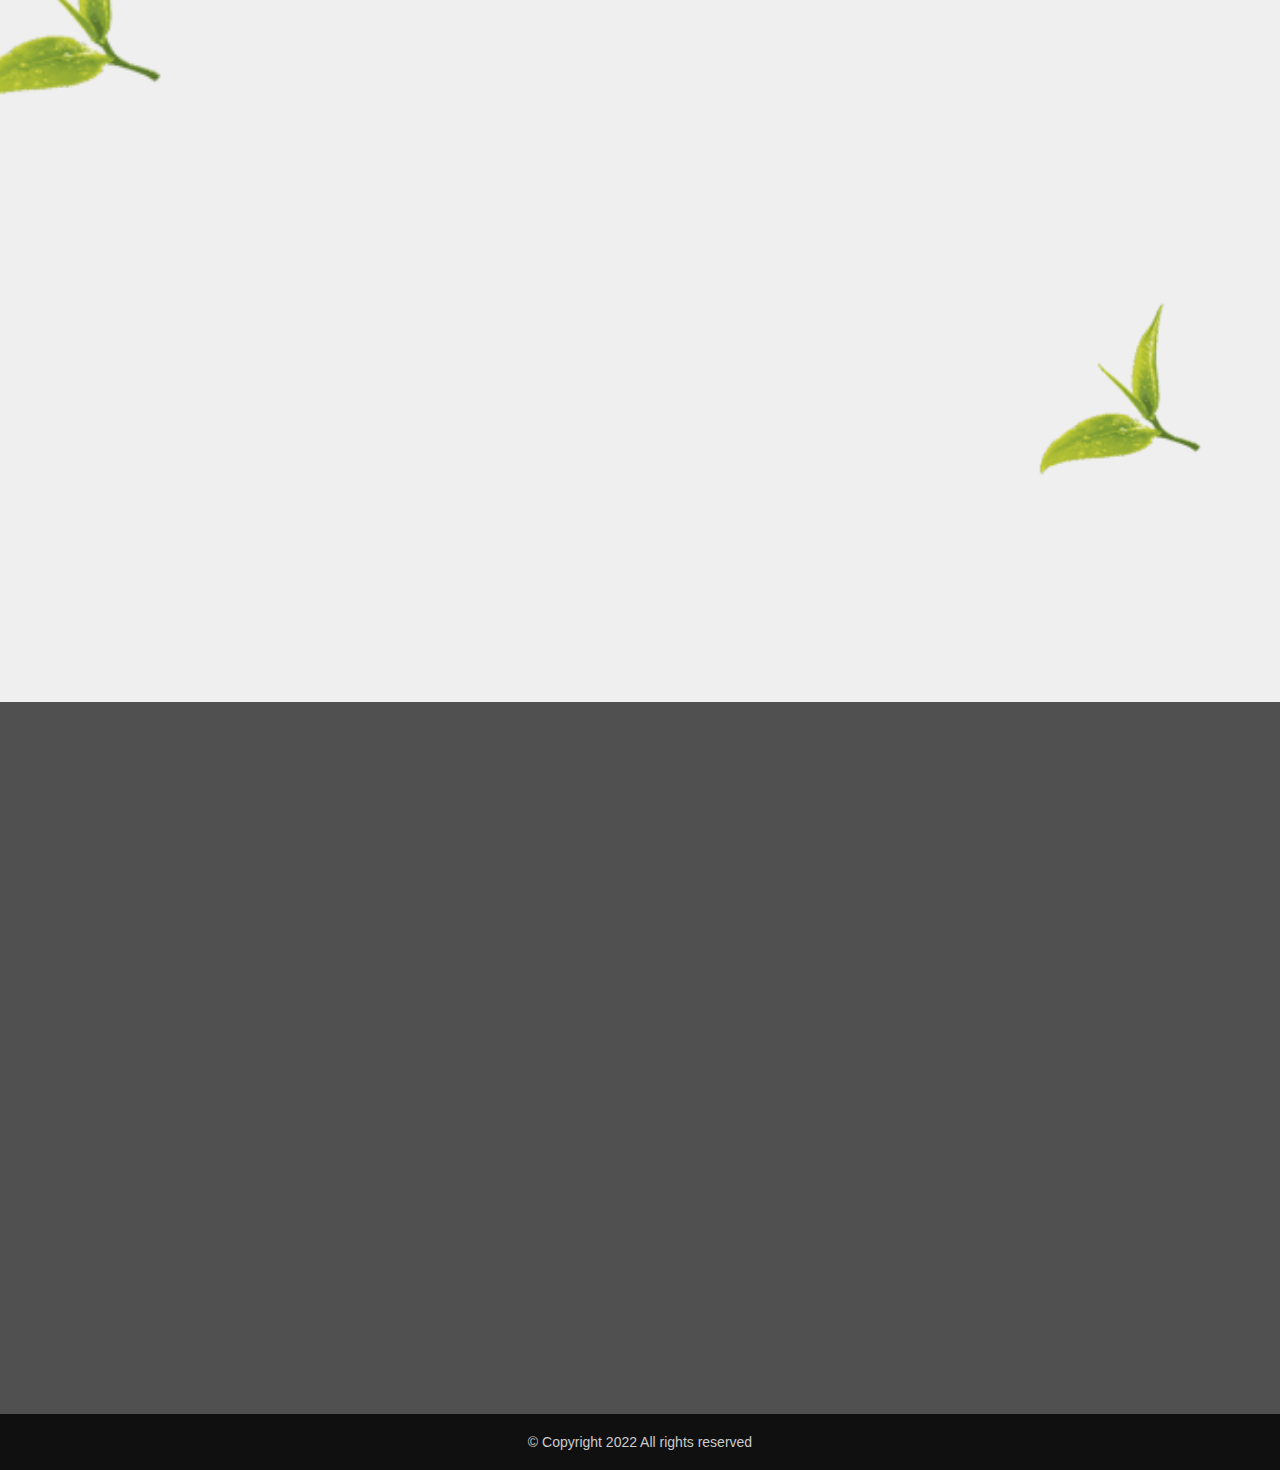
==== commit 8cc9bf80: "revise photos" ====
--- a/index.html
+++ b/index.html
@@ -1,562 +1,670 @@
 <!DOCTYPE html>
 <html lang="zh-TW">
-
-<head>
-	<meta charset="UTF-8">
-	<title>茶思 Taiwan Tea</title>
-	<meta name="viewport" content="width=device-width,initial-scale=1.0">
-	<meta name="description" content="比賽茶 烏龍茶 好茶應有盡有">
-	<!-- CSS -->
-	<!-- reset -->
-	<link rel="stylesheet" href="css/normalize.css">
-	<!-- vendor -->
-	<link rel="stylesheet" href="vendor/OwlCarousel2-2.3.4/assets/owl.carousel.min.css">
-
-	<link rel="stylesheet" href="vendor/fancybox3/jquery.fancybox.css">
-	<link rel="preconnect" href="https://fonts.googleapis.com">
-	<link rel="preconnect" href="https://fonts.gstatic.com" crossorigin>
-	<link href="https://fonts.googleapis.com/css2?family=Noto+Sans+TC&display=swap" rel="stylesheet">
-	<!-- custom -->
-	<link rel="stylesheet" href="./css/style.css">
-</head>
-
-<body>
-	<div class="wrapper">
-		<!-- Start header -->
-		<header class="header">
-			<div class="navbar">
-				<div class="container">
-					<a href="index.html" class="brand">
-						<h1>茶思 Taiwan Tea</h1>
-					</a>
-					<ul id="popup-menu" class="nav js-onePageNav">
-						<li class="nav-item">
-							<a href="index.html#about" class="nav-link">關於</a>
-						</li>
-						<li class="nav-item">
-							<a href="index.html#article" class="nav-link">選茶誌</a>
-						</li>
-						<li class="nav-item">
-							<a href="index.html#reservation" class="nav-link">門市預約</a>
-						</li>
-						<li class="nav-item">
-							<a href="index.html#menu" class="nav-link">線上茶舖</a>
-						</li>
-						<li class="nav-item">
-							<a href="index.html#contact" class="nav-link">聯絡</a>
-						</li>
-						<li class="nav-item">
-							<a href="evaluation.html" class="nav-link">評價</a>
-						</li>
-						<!-- <a href="#!" class="close-btn">
+  <head>
+    <meta charset="UTF-8" />
+    <title>茶思 Taiwan Tea</title>
+    <meta name="viewport" content="width=device-width,initial-scale=1.0" />
+    <meta name="description" content="比賽茶 烏龍茶 好茶應有盡有" />
+    <!-- CSS -->
+    <!-- reset -->
+    <link rel="stylesheet" href="css/normalize.css" />
+    <!-- vendor -->
+    <link
+      rel="stylesheet"
+      href="vendor/OwlCarousel2-2.3.4/assets/owl.carousel.min.css"
+    />
+
+    <link rel="stylesheet" href="vendor/fancybox3/jquery.fancybox.css" />
+    <link rel="preconnect" href="https://fonts.googleapis.com" />
+    <link rel="preconnect" href="https://fonts.gstatic.com" crossorigin />
+    <link
+      href="https://fonts.googleapis.com/css2?family=Noto+Sans+TC&display=swap"
+      rel="stylesheet"
+    />
+    <!-- custom -->
+    <link rel="stylesheet" href="./css/style.css" />
+  </head>
+
+  <body>
+    <div class="wrapper">
+      <!-- Start header -->
+      <header class="header">
+        <div class="navbar">
+          <div class="container">
+            <a href="index.html" class="brand">
+              <h1>茶思 Taiwan Tea</h1>
+            </a>
+            <ul id="popup-menu" class="nav js-onePageNav">
+              <li class="nav-item">
+                <a href="index.html#about" class="nav-link">關於</a>
+              </li>
+              <li class="nav-item">
+                <a href="index.html#article" class="nav-link">選茶誌</a>
+              </li>
+              <li class="nav-item">
+                <a href="index.html#reservation" class="nav-link">門市預約</a>
+              </li>
+              <li class="nav-item">
+                <a href="index.html#menu" class="nav-link">線上茶舖</a>
+              </li>
+              <li class="nav-item">
+                <a href="index.html#contact" class="nav-link">聯絡</a>
+              </li>
+              <li class="nav-item">
+                <a href="evaluation.html" class="nav-link">評價</a>
+              </li>
+              <!-- <a href="#!" class="close-btn">
 							<span></span>
 							<span></span>
 						</a> -->
-					</ul>
-					<a href="#!" class="menu-toggle">
-						<span></span>
-						<span></span>
-						<span></span>
-					</a>
-				</div>
-			</div>
-		</header>
-		<!-- End header -->
-
-		<!-- Start main -->
-		<section class="main">
-
-			<!-- Start jumbotron -->
-			<div class="jumbotron">
-				<div class="mask-dark"></div>
-				<div class="container"></div>
-				<div class="logo-image js-fadeInBottom" style="background-image: url('./images/common/IMG_3860.png');">
-				</div>
-			</div>
-			<!-- End jumbotron -->
-
-			<!-- Start about -->
-			<div id="about" class="hero hero-bg-white">
-				<img class="rellax parallax-1" data-rellax-speed="-2" src="images/parallax/001.png" alt="">
-				<div class="container">
-					<div class="row">
-						<div class="col-lg-6 col-md-12">
-							<div class="about-preview js-fadeInLeft">
-								<h3 class="title">茶思，源自對爺爺的思念</h3>
-								<p class="para">
-									小時候家裡做茶，那時候的午後不像現在窗外的36度，是只要吹著電風扇躲在室內就得以用舒服的姿態呼吸，沒有玩伴，或是說我的玩伴也許就是偌大客廳裡舞動的空氣。
-									小時候也不明白甚麼時候是採收的季節，只依稀記得那些日子閃閃發亮，最嫩的幼葉(後來知道叫做茶青)由採茶工人摘下後，媽媽會去載下山，在門後的大庭院鋪上墊子，抓起一大把撒在日光下，讓水分逐漸蒸發...
-									<a href="#!" class="btn btn-primary">閱讀更多</a>
-								</p>
-
-							</div>
-						</div>
-						<div class="col-lg-6 col-md-12">
-							<div class="image-container js-fadeInRight">
-								<div class="image" style="background-image: url('images/products/product005.jpg');">
-								</div>
-							</div>
-						</div>
-					</div>
-				</div>
-			</div>
-			<!-- End about -->
-
-			<!-- Start article -->
-			<div id="article" class="hero hero-bg-grey">
-				<img class="rellax parallax-2" data-rellax-speed="-2" src="images/parallax/002.png" alt="">
-				<div class="container">
-					<div class="section-intro js-fadeInBottom">
-						<h2 class="title">選茶誌</h2>
-						<p class="para">茶葉種類、產地、沖泡方式與發酵程度的精選文章</p>
-					</div>
-					<div class="row">
-						<div class="col-lg-4 col-md-6 col-sm-12">
-							<div class="service-item">
-								<div class="image-container">
-									<div class="image" style="background-image: url('images/products/product001.jpg')">
-									</div>
-								</div>
-								<div class="preview">
-									<a href="article.html">
-										<h4 class="title">生茶、熟茶或半熟茶？</h4>
-										<h5 class="subtitle">#要多熟</h5>
-									</a>
-									<p class="para">
-										生茶、半熟茶或熟茶，是部分發酵茶的俗稱。主要依製茶第三道過程「焙火（或稱烘焙）」的輕重不同而定，例如焙火輕就叫生茶，焙火重叫熟茶，中火就叫半熟茶。烘焙的目的，是為了降低茶葉含水量，並藉著過...
-									</p>
-									<a href="article.html" class="btn btn-secondary">閱讀更多</a>
-								</div>
-							</div>
-						</div>
-						<div class="col-lg-4 col-md-6 col-sm-12">
-							<div class="service-item">
-								<div class="image-container">
-									<div class="image" style="background-image: url('images/products/product002.jpg')">
-									</div>
-								</div>
-								<div class="preview">
-									<a href="article.html">
-										<h4 class="title">新手入門該喝什麼？</h4>
-										<h5 class="subtitle">#烏龍#金萱#紅茶</h5>
-									</a>
-									<p class="para">
-										烏龍茶：屬部分發酵茶（也有人稱半發酵，也叫青茶），發酵度為30%，重喉韻。鐵觀音：部分發酵茶，發酵度40%，有成熟水果的香味。
-									</p>
-									<a href="article.html" class="btn btn-secondary">閱讀更多</a>
-								</div>
-							</div>
-						</div>
-						<div class="col-lg-4 col-md-6 col-sm-12">
-							<div class="service-item">
-								<div class="image-container">
-									<div class="image" style="background-image: url('images/products/product003.jpg')">
-									</div>
-								</div>
-								<div class="preview">
-									<a href="article.html">
-										<h4 class="title">茶葉如何沖泡才好喝？</h4>
-										<h5 class="subtitle">#冷泡#熱泡</h5>
-									</a>
-									<p class="para">
-										首先，先將水煮沸，以滾水溫壺，再放入茶葉，並倒入能淹過茶葉的水量後，蓋上壺蓋等待約10秒，讓茶葉吸收到適量的水分，以利後續茶湯滋味的釋放，即可將茶湯倒掉。
-										但並非所有茶葉都需要溫潤泡
-									</p>
-									<a href="article.html" class="btn btn-secondary">閱讀更多</a>
-								</div>
-							</div>
-						</div>
-					</div>
-				</div>
-			</div>
-			<!-- End article -->
-
-			<!-- Start reservation -->
-			<div id="reservation" class="hero reservation">
-				<div class="mask-dark"></div>
-				<img class="rellax parallax-3" data-rellax-speed="-2" src="images/parallax/003.png" alt="">
-				<div class="container">
-					<div class="section-intro js-fadeInBottom">
-						<h2 class="title">RESERVATION</h2>
-						<p class="para">歡迎預約參訪茶葉製作過程，一起品茗。</p>
-					</div>
-					<div class="btn-group-center js-fadeInBottom">
-						<a href="#!" class="btn btn-primary btn-lg">預約請點我</a>
-					</div>
-				</div>
-			</div>
-			<!-- End reservation -->
-
-			<!-- Start menu -->
-			<div id="menu" class="hero">
-				<img class="rellax parallax-4" data-rellax-speed="-2" src="images/parallax/004.png" alt="">
-				<div class="container">
-					<div class="section-intro js-fadeInBottom">
-						<h2 class="title">線上茶舖</h2>
-						<p class="para">少量經營，若有喜好口感，歡迎私訊客製化。</p>
-					</div>
-					<div class="menu-list js-fadeInBottom">
-						<div class="title-bar">
-							<h3 class="title">生茶</h3>
-							<a href="#!" class="btn btn-secondary lg-display">more</a>
-						</div>
-						<div class="owl-carousel owl-theme">
-							<div>
-								<a href="images/products/product005.jpg" data-fancybox="gallery">
-									<div class="list-item">
-										<div class="image-container">
-											<div class="image"
-												style="background-image: url('images/products/product005.jpg');">
-											</div>
-										</div>
-										<div class="preview">
-											<h5 class="title">阿里山茶</h5>
-											<h6 class="subtitle">冬茶</h6>
-										</div>
-									</div>
-								</a>
-							</div>
-							<div>
-								<a href="images/products/product006.jpg" data-fancybox="gallery">
-									<div class="list-item">
-										<div class="image-container">
-											<div class="image"
-												style="background-image: url('images/products/product006.jpg');">
-											</div>
-										</div>
-										<div class="preview">
-											<h5 class="title">杉林溪茶</h5>
-											<h6 class="subtitle">冬茶</h6>
-										</div>
-									</div>
-								</a>
-							</div>
-							<div>
-								<a href="images/products/product007.jpg" data-fancybox="gallery">
-									<div class="list-item">
-										<div class="image-container">
-											<div class="image"
-												style="background-image: url('images/products/product007.jpg');">
-											</div>
-										</div>
-										<div class="preview">
-											<h5 class="title">梨山茶</h5>
-											<h6 class="subtitle">冬茶</h6>
-										</div>
-									</div>
-								</a>
-							</div>
-							<div>
-								<a href="images/products/product008.jpg" data-fancybox="gallery">
-									<div class="list-item">
-										<div class="image-container">
-											<div class="image"
-												style="background-image: url('images/products/product008.jpg');">
-											</div>
-										</div>
-										<div class="preview">
-											<h5 class="title">平價專區</h5>
-											<h6 class="subtitle">其他低海拔冬茶</h6>
-										</div>
-									</div>
-								</a>
-							</div>
-							<div>
-								<a href="images/products/product005.jpg" data-fancybox="gallery">
-									<div class="list-item">
-										<div class="image-container">
-											<div class="image"
-												style="background-image: url('images/products/product005.jpg');">
-											</div>
-										</div>
-										<div class="preview">
-											<h5 class="title">阿拉斯加咖啡</h5>
-											<h6 class="subtitle">供應的條件</h6>
-										</div>
-									</div>
-								</a>
-							</div>
-						</div>
-						<div class="btn-group-center lg-hidden">
-							<a href="#!" class="btn btn-secondary btn-lg">more</a>
-						</div>
-					</div>
-					<div class="menu-list js-fadeInBottom">
-						<div class="title-bar">
-							<h3 class="title">熟茶</h3>
-							<a href="#!" class="btn btn-secondary lg-display">more</a>
-						</div>
-						<div class="row">
-							<div class="col-lg-3 col-md-6 col-sm-12">
-								<a href="#!">
-									<div class="list-item">
-										<div class="image-container">
-											<div class="image"
-												style="background-image: url('images/products/product005.jpg');">
-											</div>
-										</div>
-										<div class="preview">
-											<h5 class="title">紅茶</h5>
-											<h6 class="subtitle">紅烏龍、紅玉</h6>
-										</div>
-									</div>
-								</a>
-							</div>
-							<div class="col-lg-3 col-md-6 col-sm-12">
-								<a href="#!">
-									<div class="list-item">
-										<div class="image-container">
-											<div class="image"
-												style="background-image: url('images/products/product006.jpg');">
-											</div>
-										</div>
-										<div class="preview">
-											<h5 class="title">高山熟茶</h5>
-											<h6 class="subtitle">冬茶</h6>
-										</div>
-									</div>
-								</a>
-							</div>
-							<div class="col-lg-3 col-md-6 col-sm-12">
-								<a href="#!">
-									<div class="list-item">
-										<div class="image-container">
-											<div class="image"
-												style="background-image: url('images/products/product007.jpg');">
-											</div>
-										</div>
-										<div class="preview">
-											<h5 class="title">普洱茶</h5>
-											<h6 class="subtitle">熟餅</h6>
-										</div>
-									</div>
-								</a>
-							</div>
-							<div class="col-lg-3 col-md-6 col-sm-12">
-								<a href="#!">
-									<div class="list-item">
-										<div class="image-container">
-											<div class="image"
-												style="background-image: url('images/products/product008.jpg');">
-											</div>
-										</div>
-										<div class="preview">
-											<h5 class="title">老茶</h5>
-											<h6 class="subtitle">存放二十年之高山茶</h6>
-										</div>
-									</div>
-								</a>
-							</div>
-						</div>
-						<div class="btn-group-center lg-hidden">
-							<a href="#!" class="btn btn-secondary btn-lg">more</a>
-						</div>
-					</div>
-				</div>
-			</div>
-			<!-- End menu -->
-
-			<!-- Start contact -->
-			<div id="contact" class="hero hero-bg-grey">
-				<img class="rellax parallax-5" data-rellax-speed="-2" src="images/parallax/005.png" alt="">
-				<div class="container">
-					<div class="section-intro js-fadeInBottom">
-						<h2 class="title">聯絡我們</h2>
-						<p class="para">有任何需求或是合作都歡迎聯絡我們</p>
-					</div>
-					<div class="row">
-						<div class="col-lg-6 col-md-12">
-							<div class="contact-info js-fadeInLeft">
-								<div class="info-item">
-									<h4 class="title"><span>PHONE & TEL</span></h4>
-									<a href="tel:0912345678" class="info">手機：0912-345-678</a>
-									<a href="tel:049-26XXXXX" class="info">家電：049-26XXXXX</a>
-								</div>
-								<div class="info-item">
-									<h4 class="title"><span>LOCATION</span></h4>
-									<a href="#!" class="info">南投縣竹山鎮</a>
-								</div>
-								<div class="info-item">
-									<h4 class="title"><span>HOURS</span></h4>
-									<div class="info">電話聯絡時間：8:00-17:00</div>
-								</div>
-							</div>
-						</div>
-						<div class="col-lg-6 col-md-12">
-							<div class="map-container js-fadeInRight">
-								<iframe
-									src="https://www.google.com/maps/embed?pb=!1m18!1m12!1m3!1d3651.4115958099587!2d120.70562086446556!3d23.76835324400829!2m3!1f0!2f0!3f0!3m2!1i1024!2i768!4f13.1!3m3!1m2!1s0x346ecd8142afa245%3A0x73fa909cf4e19ea!2z5bu25bmz5ZyL5bCP!5e0!3m2!1szh-TW!2stw!4v1642139933345!5m2!1szh-TW!2stw"
-									width="600" height="450" style="border:0;" allowfullscreen=""
-									loading="lazy"></iframe>
-							</div>
-						</div>
-					</div>
-				</div>
-			</div>
-			<!-- End contact -->
-
-		</section>
-		<!-- End main -->
-
-		<!-- Start footer -->
-		<footer class="footer">
-			<div class="mask-dark"></div>
-			<img class="rellax parallax-6" data-rellax-speed="-2" src="images/parallax/006.png" alt="">
-			<img class="rellax parallax-7" data-rellax-speed="-2" src="images/parallax/007.png" alt="">
-			<div class="hero">
-				<div class="container">
-					<a href="#!" class="brand js-fadeInBottom"></a>
-					<ul class="nav js-onePageNav js-fadeInBottom">
-						<li class="nav-item">
-							<a href="index.html#about" class="nav-link">關於</a>
-						</li>
-						<li class="nav-item">
-							<a href="index.html#article" class="nav-link">選茶誌</a>
-						</li>
-						<li class="nav-item">
-							<a href="index.html#reservation" class="nav-link">門市預約</a>
-						</li>
-						<li class="nav-item">
-							<a href="index.html#menu" class="nav-link">線上茶舖</a>
-						</li>
-						<li class="nav-item">
-							<a href="index.html#contact" class="nav-link">聯絡</a>
-						</li>
-						<li class="nav-item">
-							<a href="evaluation.html" class="nav-link">評價</a>
-						</li>
-					</ul>
-				</div>
-			</div>
-			<div class="copyright">
-				<p>© Copyright 2022 All rights reserved</p>
-			</div>
-		</footer>
-		<!-- End footer -->
-	</div>
-</body>
-<!-- JS -->
-<!-- Jquery libarary -->
-<script src="vendor/jquery/jquery-3.5.1.min.js"></script>
-<!-- Plugins -->
-<script src="vendor/OwlCarousel2-2.3.4/owl.carousel.min.js"></script>
-<script src="vendor/vide/jquery.vide.min.js"></script>
-<script src="vendor/rellax/rellax.min.js"></script>
-<script src="vendor/fancybox3/jquery.fancybox.min.js">
-</script>
-<script src="vendor/scrollreveal/scrollreveal.min.js"></script>
-<script src="vendor/onePageNav/jquery.nav.js"></script>
-<!-- Custom & initialization -->
-<script>
-	$(document).ready(function () {
-
-		// 導覽列的變化 偵測視窗滾動事件
-		$(window).scroll(function () {
-			// 抓取滾動距離
-			scrolledPx = $(this).scrollTop(); // 存取距離上方的值
-			if (scrolledPx >= 200) { // 條件判斷
-				$('.navbar').addClass('active'); // 加上 "active" class
-			} else {
-				$('.navbar').removeClass('active'); // 移除 "active" class
-			}
-		})
-
-		// 彈跳選單 or 下拉選單的基本寫法
-		$('.menu-toggle').on('click', function () {
-			$(this).toggleClass('active');
-			$('.navbar .nav').toggleClass('active');
-		})
-		$('.nav-link').on('click', function () {
-			$('.menu-toggle').removeClass('active');
-			$('.navbar .nav').removeClass('active');
-		})
-
-		// Owl-carousel initilization
-		$('.owl-carousel').owlCarousel({
-			responsive: {
-				0: {
-					items: 2
-				},
-				769: {
-					items: 4
-				}
-			},
-			nav: true,
-			margin: 32,
-			// navText: []
-			// autoplay: true,
-			// autoplayTimeout: 1000,
-			// loop: true
-		})
-
-		// Vide
-		$('.jumbotron-video').vide({
-			'mp4': 'video/bg.mp4',
-			'webm': 'video/bg.webm',
-			'ogv': 'video/bg.ogv',
-			'poster': './images/bg/bg001.jpg'
-		}, {
-			posterType: 'none',
-			// loop: false,
-		})
-
-		// Rellax
-		var rellax = new Rellax('.rellax', {
-			center: true
-		});
-
-		// Fancybox 3
-		$('[data-fancybox="gallery"]').fancybox({
-			// options go here
-			loop: true,
-			buttons: [
-				// "zoom",
-				//"share",
-				// "slideShow",
-				//"fullScreen",
-				//"download",
-				// "thumbs",
-				"close"
-			],
-			infobar: false,
-			// hideScrollbar: true
-		})
-
-		// Scrollreveal
-		ScrollReveal().reveal('.js-fadeInBottom', {
-			origin: 'bottom',
-			distance: '50px',
-			delay: 300,
-			duration: 800
-			// reset: true
-		});
-		ScrollReveal().reveal('.js-fadeInLeft', {
-			origin: 'left',
-			distance: '50px',
-			delay: 300,
-			duration: 800
-			// reset: true
-		});
-		ScrollReveal().reveal('.js-fadeInRight', {
-			origin: 'right',
-			distance: '50px',
-			delay: 300,
-			duration: 800
-			// reset: true
-		});
-		ScrollReveal().reveal('.service-item', {
-			origin: 'bottom',
-			distance: '50px',
-			duration: 800,
-			interval: 300
-			// reset: true
-		});
-
-		// OnePageNav
-		$('.js-onePageNav').onePageNav({
-			currentClass: 'active'
-		})
-	})
-</script>
-
-</html>+            </ul>
+            <a href="#!" class="menu-toggle">
+              <span></span>
+              <span></span>
+              <span></span>
+            </a>
+          </div>
+        </div>
+      </header>
+      <!-- End header -->
+
+      <!-- Start main -->
+      <section class="main">
+        <!-- Start jumbotron -->
+        <div class="jumbotron">
+          <div class="mask-dark"></div>
+          <div class="container"></div>
+          <div
+            class="logo-image js-fadeInBottom"
+            style="background-image: url('./images/common/IMG_3860.png')"
+          ></div>
+        </div>
+        <!-- End jumbotron -->
+
+        <!-- Start about -->
+        <div id="about" class="hero hero-bg-white">
+          <img
+            class="rellax parallax-1"
+            data-rellax-speed="-2"
+            src="images/parallax/001.png"
+            alt=""
+          />
+          <div class="container">
+            <div class="row">
+              <div class="col-lg-6 col-md-12">
+                <div class="about-preview js-fadeInLeft">
+                  <h3 class="title">茶思，源自對爺爺的思念</h3>
+                  <p class="para">
+                    小時候家裡做茶，那時候的午後不像現在窗外的36度，是只要吹著電風扇躲在室內就得以用舒服的姿態呼吸，沒有玩伴，或是說我的玩伴也許就是偌大客廳裡舞動的空氣。
+                    小時候也不明白甚麼時候是採收的季節，只依稀記得那些日子閃閃發亮，最嫩的幼葉(後來知道叫做茶青)由採茶工人摘下後，媽媽會去載下山，在門後的大庭院鋪上墊子，抓起一大把撒在日光下，讓水分逐漸蒸發...
+                    <a href="#!" class="btn btn-primary">閱讀更多</a>
+                  </p>
+                </div>
+              </div>
+              <div class="col-lg-6 col-md-12">
+                <div class="image-container js-fadeInRight">
+                  <div
+                    class="image"
+                    style="
+                      background-image: url('images/products/product005.jpg');
+                    "
+                  ></div>
+                </div>
+              </div>
+            </div>
+          </div>
+        </div>
+        <!-- End about -->
+
+        <!-- Start article -->
+        <div id="article" class="hero hero-bg-grey">
+          <img
+            class="rellax parallax-2"
+            data-rellax-speed="-2"
+            src="images/parallax/002.png"
+            alt=""
+          />
+          <div class="container">
+            <div class="section-intro js-fadeInBottom">
+              <h2 class="title">選茶誌</h2>
+              <p class="para">茶葉種類、產地、沖泡方式與發酵程度的精選文章</p>
+            </div>
+            <div class="row">
+              <div class="col-lg-4 col-md-6 col-sm-12">
+                <div class="service-item">
+                  <div class="image-container">
+                    <div
+                      class="image"
+                      style="
+                        background-image: url('images/products/product001.jpg');
+                      "
+                    ></div>
+                  </div>
+                  <div class="preview">
+                    <a href="article.html">
+                      <h4 class="title">生茶、熟茶或半熟茶？</h4>
+                      <h5 class="subtitle">#要多熟</h5>
+                    </a>
+                    <p class="para">
+                      生茶、半熟茶或熟茶，是部分發酵茶的俗稱。主要依製茶第三道過程「焙火（或稱烘焙）」的輕重不同而定，例如焙火輕就叫生茶，焙火重叫熟茶，中火就叫半熟茶。烘焙的目的，是為了降低茶葉含水量，並藉著過...
+                    </p>
+                    <a href="article.html" class="btn btn-secondary"
+                      >閱讀更多</a
+                    >
+                  </div>
+                </div>
+              </div>
+              <div class="col-lg-4 col-md-6 col-sm-12">
+                <div class="service-item">
+                  <div class="image-container">
+                    <div
+                      class="image"
+                      style="
+                        background-image: url('images/products/product002.jpg');
+                      "
+                    ></div>
+                  </div>
+                  <div class="preview">
+                    <a href="article.html">
+                      <h4 class="title">新手入門該喝什麼？</h4>
+                      <h5 class="subtitle">#烏龍#金萱#紅茶</h5>
+                    </a>
+                    <p class="para">
+                      烏龍茶：屬部分發酵茶（也有人稱半發酵，也叫青茶），發酵度為30%，重喉韻。鐵觀音：部分發酵茶，發酵度40%，有成熟水果的香味。
+                    </p>
+                    <a href="article.html" class="btn btn-secondary"
+                      >閱讀更多</a
+                    >
+                  </div>
+                </div>
+              </div>
+              <div class="col-lg-4 col-md-6 col-sm-12">
+                <div class="service-item">
+                  <div class="image-container">
+                    <div
+                      class="image"
+                      style="
+                        background-image: url('images/products/product003.jpg');
+                      "
+                    ></div>
+                  </div>
+                  <div class="preview">
+                    <a href="article.html">
+                      <h4 class="title">茶葉如何沖泡才好喝？</h4>
+                      <h5 class="subtitle">#冷泡#熱泡</h5>
+                    </a>
+                    <p class="para">
+                      首先，先將水煮沸，以滾水溫壺，再放入茶葉，並倒入能淹過茶葉的水量後，蓋上壺蓋等待約10秒，讓茶葉吸收到適量的水分，以利後續茶湯滋味的釋放，即可將茶湯倒掉。
+                      但並非所有茶葉都需要溫潤泡
+                    </p>
+                    <a href="article.html" class="btn btn-secondary"
+                      >閱讀更多</a
+                    >
+                  </div>
+                </div>
+              </div>
+            </div>
+          </div>
+        </div>
+        <!-- End article -->
+
+        <!-- Start reservation -->
+        <div id="reservation" class="hero reservation">
+          <div class="mask-dark"></div>
+          <img
+            class="rellax parallax-3"
+            data-rellax-speed="-2"
+            src="images/parallax/003.png"
+            alt=""
+          />
+          <div class="container">
+            <div class="section-intro js-fadeInBottom">
+              <h2 class="title">RESERVATION</h2>
+              <p class="para">歡迎預約參訪茶葉製作過程，一起品茗。</p>
+            </div>
+            <div class="btn-group-center js-fadeInBottom">
+              <a href="#!" class="btn btn-primary btn-lg">預約請點我</a>
+            </div>
+          </div>
+        </div>
+        <!-- End reservation -->
+
+        <!-- Start menu -->
+        <div id="menu" class="hero">
+          <img
+            class="rellax parallax-4"
+            data-rellax-speed="-2"
+            src="images/parallax/004.png"
+            alt=""
+          />
+          <div class="container">
+            <div class="section-intro js-fadeInBottom">
+              <h2 class="title">線上茶舖</h2>
+              <p class="para">少量經營，若有喜好口感，歡迎私訊客製化。</p>
+            </div>
+            <div class="menu-list js-fadeInBottom">
+              <div class="title-bar">
+                <h3 class="title">生茶</h3>
+                <a href="#!" class="btn btn-secondary lg-display">more</a>
+              </div>
+              <div class="owl-carousel owl-theme">
+                <div>
+                  <a
+                    href="images/products/product005.jpg"
+                    data-fancybox="gallery"
+                  >
+                    <div class="list-item">
+                      <div class="image-container">
+                        <div
+                          class="image"
+                          style="
+                            background-image: url('images/products/product005.jpg');
+                          "
+                        ></div>
+                      </div>
+                      <div class="preview">
+                        <h5 class="title">阿里山茶</h5>
+                        <h6 class="subtitle">冬茶</h6>
+                      </div>
+                    </div>
+                  </a>
+                </div>
+                <div>
+                  <a
+                    href="images/products/product006.jpg"
+                    data-fancybox="gallery"
+                  >
+                    <div class="list-item">
+                      <div class="image-container">
+                        <div
+                          class="image"
+                          style="
+                            background-image: url('images/products/product006.jpg');
+                          "
+                        ></div>
+                      </div>
+                      <div class="preview">
+                        <h5 class="title">杉林溪茶</h5>
+                        <h6 class="subtitle">冬茶</h6>
+                      </div>
+                    </div>
+                  </a>
+                </div>
+                <div>
+                  <a
+                    href="images/products/product007.jpg"
+                    data-fancybox="gallery"
+                  >
+                    <div class="list-item">
+                      <div class="image-container">
+                        <div
+                          class="image"
+                          style="
+                            background-image: url('images/products/product007.jpg');
+                          "
+                        ></div>
+                      </div>
+                      <div class="preview">
+                        <h5 class="title">梨山茶</h5>
+                        <h6 class="subtitle">冬茶</h6>
+                      </div>
+                    </div>
+                  </a>
+                </div>
+                <div>
+                  <a
+                    href="images/products/product008.jpg"
+                    data-fancybox="gallery"
+                  >
+                    <div class="list-item">
+                      <div class="image-container">
+                        <div
+                          class="image"
+                          style="
+                            background-image: url('images/products/product008.jpg');
+                          "
+                        ></div>
+                      </div>
+                      <div class="preview">
+                        <h5 class="title">平價專區</h5>
+                        <h6 class="subtitle">其他低海拔冬茶</h6>
+                      </div>
+                    </div>
+                  </a>
+                </div>
+                <div>
+                  <a
+                    href="images/products/product004.jpg"
+                    data-fancybox="gallery"
+                  >
+                    <div class="list-item">
+                      <div class="image-container">
+                        <div
+                          class="image"
+                          style="
+                            background-image: url('images/products/product005.jpg');
+                          "
+                        ></div>
+                      </div>
+                      <div class="preview">
+                        <h5 class="title">阿拉斯加咖啡</h5>
+                        <h6 class="subtitle">供應的條件</h6>
+                      </div>
+                    </div>
+                  </a>
+                </div>
+              </div>
+              <div class="btn-group-center lg-hidden">
+                <a href="#!" class="btn btn-secondary btn-lg">more</a>
+              </div>
+            </div>
+            <div class="menu-list js-fadeInBottom">
+              <div class="title-bar">
+                <h3 class="title">熟茶</h3>
+                <a href="#!" class="btn btn-secondary lg-display">more</a>
+              </div>
+              <div class="row">
+                <div class="col-lg-3 col-md-6 col-sm-12">
+                  <a href="#!">
+                    <div class="list-item">
+                      <div class="image-container">
+                        <div
+                          class="image"
+                          style="
+                            background-image: url('images/products/product001.jpg');
+                          "
+                        ></div>
+                      </div>
+                      <div class="preview">
+                        <h5 class="title">紅茶</h5>
+                        <h6 class="subtitle">紅烏龍、紅玉</h6>
+                      </div>
+                    </div>
+                  </a>
+                </div>
+                <div class="col-lg-3 col-md-6 col-sm-12">
+                  <a href="#!">
+                    <div class="list-item">
+                      <div class="image-container">
+                        <div
+                          class="image"
+                          style="
+                            background-image: url('images/products/product002.jpg');
+                          "
+                        ></div>
+                      </div>
+                      <div class="preview">
+                        <h5 class="title">高山熟茶</h5>
+                        <h6 class="subtitle">冬茶</h6>
+                      </div>
+                    </div>
+                  </a>
+                </div>
+                <div class="col-lg-3 col-md-6 col-sm-12">
+                  <a href="#!">
+                    <div class="list-item">
+                      <div class="image-container">
+                        <div
+                          class="image"
+                          style="
+                            background-image: url('images/products/product003.jpg');
+                          "
+                        ></div>
+                      </div>
+                      <div class="preview">
+                        <h5 class="title">普洱茶</h5>
+                        <h6 class="subtitle">熟餅</h6>
+                      </div>
+                    </div>
+                  </a>
+                </div>
+                <div class="col-lg-3 col-md-6 col-sm-12">
+                  <a href="#!">
+                    <div class="list-item">
+                      <div class="image-container">
+                        <div
+                          class="image"
+                          style="
+                            background-image: url('images/products/product004.jpg');
+                          "
+                        ></div>
+                      </div>
+                      <div class="preview">
+                        <h5 class="title">老茶</h5>
+                        <h6 class="subtitle">存放二十年之高山茶</h6>
+                      </div>
+                    </div>
+                  </a>
+                </div>
+              </div>
+              <div class="btn-group-center lg-hidden">
+                <a href="#!" class="btn btn-secondary btn-lg">more</a>
+              </div>
+            </div>
+          </div>
+        </div>
+        <!-- End menu -->
+
+        <!-- Start contact -->
+        <div id="contact" class="hero hero-bg-grey">
+          <img
+            class="rellax parallax-5"
+            data-rellax-speed="-2"
+            src="images/parallax/005.png"
+            alt=""
+          />
+          <div class="container">
+            <div class="section-intro js-fadeInBottom">
+              <h2 class="title">聯絡我們</h2>
+              <p class="para">有任何需求或是合作都歡迎聯絡我們</p>
+            </div>
+            <div class="row">
+              <div class="col-lg-6 col-md-12">
+                <div class="contact-info js-fadeInLeft">
+                  <div class="info-item">
+                    <h4 class="title"><span>PHONE & TEL</span></h4>
+                    <a href="tel:0912345678" class="info">手機：0912-345-678</a>
+                    <a href="tel:049-26XXXXX" class="info">家電：049-26XXXXX</a>
+                  </div>
+                  <div class="info-item">
+                    <h4 class="title"><span>LOCATION</span></h4>
+                    <a href="#!" class="info">南投縣竹山鎮</a>
+                  </div>
+                  <div class="info-item">
+                    <h4 class="title"><span>HOURS</span></h4>
+                    <div class="info">電話聯絡時間：8:00-17:00</div>
+                  </div>
+                </div>
+              </div>
+              <div class="col-lg-6 col-md-12">
+                <div class="map-container js-fadeInRight">
+                  <iframe
+                    src="https://www.google.com/maps/embed?pb=!1m18!1m12!1m3!1d3651.4115958099587!2d120.70562086446556!3d23.76835324400829!2m3!1f0!2f0!3f0!3m2!1i1024!2i768!4f13.1!3m3!1m2!1s0x346ecd8142afa245%3A0x73fa909cf4e19ea!2z5bu25bmz5ZyL5bCP!5e0!3m2!1szh-TW!2stw!4v1642139933345!5m2!1szh-TW!2stw"
+                    width="600"
+                    height="450"
+                    style="border: 0"
+                    allowfullscreen=""
+                    loading="lazy"
+                  ></iframe>
+                </div>
+              </div>
+            </div>
+          </div>
+        </div>
+        <!-- End contact -->
+      </section>
+      <!-- End main -->
+
+      <!-- Start footer -->
+      <footer class="footer">
+        <div class="mask-dark"></div>
+        <img
+          class="rellax parallax-6"
+          data-rellax-speed="-2"
+          src="images/parallax/006.png"
+          alt=""
+        />
+        <img
+          class="rellax parallax-7"
+          data-rellax-speed="-2"
+          src="images/parallax/007.png"
+          alt=""
+        />
+        <div class="hero">
+          <div class="container">
+            <a href="#!" class="brand js-fadeInBottom"></a>
+            <ul class="nav js-onePageNav js-fadeInBottom">
+              <li class="nav-item">
+                <a href="index.html#about" class="nav-link">關於</a>
+              </li>
+              <li class="nav-item">
+                <a href="index.html#article" class="nav-link">選茶誌</a>
+              </li>
+              <li class="nav-item">
+                <a href="index.html#reservation" class="nav-link">門市預約</a>
+              </li>
+              <li class="nav-item">
+                <a href="index.html#menu" class="nav-link">線上茶舖</a>
+              </li>
+              <li class="nav-item">
+                <a href="index.html#contact" class="nav-link">聯絡</a>
+              </li>
+              <li class="nav-item">
+                <a href="evaluation.html" class="nav-link">評價</a>
+              </li>
+            </ul>
+          </div>
+        </div>
+        <div class="copyright">
+          <p>© Copyright 2022 All rights reserved</p>
+        </div>
+      </footer>
+      <!-- End footer -->
+    </div>
+  </body>
+  <!-- JS -->
+  <!-- Jquery libarary -->
+  <script src="vendor/jquery/jquery-3.5.1.min.js"></script>
+  <!-- Plugins -->
+  <script src="vendor/OwlCarousel2-2.3.4/owl.carousel.min.js"></script>
+  <script src="vendor/vide/jquery.vide.min.js"></script>
+  <script src="vendor/rellax/rellax.min.js"></script>
+  <script src="vendor/fancybox3/jquery.fancybox.min.js"></script>
+  <script src="vendor/scrollreveal/scrollreveal.min.js"></script>
+  <script src="vendor/onePageNav/jquery.nav.js"></script>
+  <!-- Custom & initialization -->
+  <script>
+    $(document).ready(function () {
+      // 導覽列的變化 偵測視窗滾動事件
+      $(window).scroll(function () {
+        // 抓取滾動距離
+        scrolledPx = $(this).scrollTop(); // 存取距離上方的值
+        if (scrolledPx >= 200) {
+          // 條件判斷
+          $(".navbar").addClass("active"); // 加上 "active" class
+        } else {
+          $(".navbar").removeClass("active"); // 移除 "active" class
+        }
+      });
+
+      // 彈跳選單 or 下拉選單的基本寫法
+      $(".menu-toggle").on("click", function () {
+        $(this).toggleClass("active");
+        $(".navbar .nav").toggleClass("active");
+      });
+      $(".nav-link").on("click", function () {
+        $(".menu-toggle").removeClass("active");
+        $(".navbar .nav").removeClass("active");
+      });
+
+      // Owl-carousel initilization
+      $(".owl-carousel").owlCarousel({
+        responsive: {
+          0: {
+            items: 2,
+          },
+          769: {
+            items: 4,
+          },
+        },
+        nav: true,
+        margin: 32,
+        // navText: []
+        // autoplay: true,
+        // autoplayTimeout: 1000,
+        // loop: true
+      });
+
+      // Vide
+      $(".jumbotron-video").vide(
+        {
+          mp4: "video/bg.mp4",
+          webm: "video/bg.webm",
+          ogv: "video/bg.ogv",
+          poster: "./images/bg/bg001.jpg",
+        },
+        {
+          posterType: "none",
+          // loop: false,
+        }
+      );
+
+      // Rellax
+      var rellax = new Rellax(".rellax", {
+        center: true,
+      });
+
+      // Fancybox 3
+      $('[data-fancybox="gallery"]').fancybox({
+        // options go here
+        loop: true,
+        buttons: [
+          // "zoom",
+          //"share",
+          // "slideShow",
+          //"fullScreen",
+          //"download",
+          // "thumbs",
+          "close",
+        ],
+        infobar: false,
+        // hideScrollbar: true
+      });
+
+      // Scrollreveal
+      ScrollReveal().reveal(".js-fadeInBottom", {
+        origin: "bottom",
+        distance: "50px",
+        delay: 300,
+        duration: 800,
+        // reset: true
+      });
+      ScrollReveal().reveal(".js-fadeInLeft", {
+        origin: "left",
+        distance: "50px",
+        delay: 300,
+        duration: 800,
+        // reset: true
+      });
+      ScrollReveal().reveal(".js-fadeInRight", {
+        origin: "right",
+        distance: "50px",
+        delay: 300,
+        duration: 800,
+        // reset: true
+      });
+      ScrollReveal().reveal(".service-item", {
+        origin: "bottom",
+        distance: "50px",
+        duration: 800,
+        interval: 300,
+        // reset: true
+      });
+
+      // OnePageNav
+      $(".js-onePageNav").onePageNav({
+        currentClass: "active",
+      });
+    });
+  </script>
+</html>
--- a/css/style.css
+++ b/css/style.css
@@ -19,827 +19,841 @@
 /* -------------------------- *\
 	Globel
 \* -------------------------- */
-*{
-	box-sizing: border-box;
-	position: relative;
-}
-html,body{
-	font-family: '微軟正黑體', arial;
-}
-h1,h2,h3,h4,h5,h6,p{
-	margin: 0;
-}
-ul{
-	margin: 0;
-	padding: 0;
-	list-style: none;
-}
-a{
-	text-decoration: none;
-	color: #333;
-}
-
+* {
+  box-sizing: border-box;
+  position: relative;
+}
+html,
+body {
+  font-family: "微軟正黑體", arial;
+}
+h1,
+h2,
+h3,
+h4,
+h5,
+h6,
+p {
+  margin: 0;
+}
+ul {
+  margin: 0;
+  padding: 0;
+  list-style: none;
+}
+a {
+  text-decoration: none;
+  color: #333;
+}
 
 /* -------------------------- *\
 	Layout
 \* -------------------------- */
 /* grid system */
-.container{
-	max-width: 1140px;
-	width: 100%;
-	/*border: 1px solid #000;*/
-	margin: 0 auto;
-	padding-left: 16px;
-	padding-right: 16px;
-}
-.row{
-	/*border: 1px solid blue;*/
-	margin-left: -16px;
-	margin-right: -16px;
-}
-.row:after{
-	content: '';
-	display: block;
-	clear: both;
-}
-.col-lg-6,.col-lg-4,.col-lg-3,.col-lg-12,
-.col-md-6,.col-md-4,.col-md-3,.col-md-12,
-.col-sm-6,.col-sm-4,.col-sm-3,.col-sm-12{
-	/*border: 1px solid red;*/
-	float: left;
-	padding-left: 16px;
-	padding-right: 16px;
-}
-.col-lg-3{
-	width: 25%;
-}
-.col-lg-4{
-	width: 33.3333333%;
-}
-.col-lg-6{
-	width: 50%;
-}
-.col-lg-12{
-	width: 100%;
-}
-@media screen and (max-width: 768px){
-	.col-md-3{
-		width: 25%;
-	}
-	.col-md-4{
-		width: 33.3333333%;
-	}
-	.col-md-6{
-		width: 50%;
-	}
-	.col-md-12{
-		width: 100%;
-	}
-}
-@media screen and (max-width: 540px){
-	.col-sm-3{
-		width: 25%;
-	}
-	.col-sm-4{
-		width: 33.3333333%;
-	}
-	.col-sm-6{
-		width: 50%;
-	}
-	.col-sm-12{
-		width: 100%;
-	}
-}
-
+.container {
+  overflow: hidden;
+  max-width: 1140px;
+  width: 100%;
+  /*border: 1px solid #000;*/
+  margin: 0 auto;
+  padding-left: 16px;
+  padding-right: 16px;
+}
+.row {
+  /*border: 1px solid blue;*/
+  margin-left: -16px;
+  margin-right: -16px;
+}
+.row:after {
+  content: "";
+  display: block;
+  clear: both;
+}
+.col-lg-6,
+.col-lg-4,
+.col-lg-3,
+.col-lg-12,
+.col-md-6,
+.col-md-4,
+.col-md-3,
+.col-md-12,
+.col-sm-6,
+.col-sm-4,
+.col-sm-3,
+.col-sm-12 {
+  /*border: 1px solid red;*/
+  float: left;
+  padding-left: 16px;
+  padding-right: 16px;
+}
+.col-lg-3 {
+  width: 25%;
+}
+.col-lg-4 {
+  width: 33.3333333%;
+}
+.col-lg-6 {
+  width: 50%;
+}
+.col-lg-12 {
+  width: 100%;
+}
+@media screen and (max-width: 768px) {
+  .col-md-3 {
+    width: 25%;
+  }
+  .col-md-4 {
+    width: 33.3333333%;
+  }
+  .col-md-6 {
+    width: 50%;
+  }
+  .col-md-12 {
+    width: 100%;
+  }
+}
+@media screen and (max-width: 540px) {
+  .col-sm-3 {
+    width: 25%;
+  }
+  .col-sm-4 {
+    width: 33.3333333%;
+  }
+  .col-sm-6 {
+    width: 50%;
+  }
+  .col-sm-12 {
+    width: 100%;
+  }
+}
 
 /* -------------------------- *\
 	Component
 \* -------------------------- */
 
 /* btn */
-.btn{
-	display: inline-block;
-	vertical-align: top;
-	font-size: 16px;
-	line-height: 24px;
-	padding: 4px 16px;
-	border: 1px solid #fff;
-	color: #fff;
-	border-radius: 4px;
-	transition: all 0.3s;
+.btn {
+  display: inline-block;
+  vertical-align: top;
+  font-size: 16px;
+  line-height: 24px;
+  padding: 4px 16px;
+  border: 1px solid #fff;
+  color: #fff;
+  border-radius: 4px;
+  transition: all 0.3s;
 }
 /* 主要的按鈕 */
-.btn.btn-primary{
-	background-color: #588157;
-	border: 1px solid #3a5a40;
-	color: #fff;
-}
-.btn.btn-primary:hover{
-	background-color: #a3b18a;
-	border: 1px solid #dad7cd;
+.btn.btn-primary {
+  background-color: #588157;
+  border: 1px solid #3a5a40;
+  color: #fff;
+}
+.btn.btn-primary:hover {
+  background-color: #a3b18a;
+  border: 1px solid #dad7cd;
 }
 /* 次要的按鈕 */
-.btn.btn-secondary{
-	border: 1px solid #dad7cd;
-	color: #a3b18a;
-}
-.btn.btn-secondary:hover{
-	background-color: #588157;
-	color: #3a5a40;
+.btn.btn-secondary {
+  border: 1px solid #dad7cd;
+  color: #a3b18a;
+}
+.btn.btn-secondary:hover {
+  background-color: #588157;
+  color: #3a5a40;
 }
 /* 大小的設定 */
-.btn.btn-lg{
-	padding: 8px 32px;
-}
-.btn-group-center{
-	/*border: 1px solid #fff;*/
-	text-align: center;
-}
-.btn-group-center .btn{
-	margin-left: 12px;
-	margin-right: 12px;
-}
-.btn-group-right{
-	text-align: right;
-}
-.btn-group-right .btn{
-	margin-left: 24px;
-}
-@media screen and (max-width: 540px){
-	.btn-group-center{
-		display: flex;
-		flex-direction: column;
-		width: 240px;
-		margin: 0 auto;
-	}
-	.btn-group-center .btn{
-		margin-left: 0;
-		margin-right: 0;
-		margin-bottom: 24px;
-	}
-	.btn-group-center .btn:last-child{
-		margin-bottom: 0;
-	}
+.btn.btn-lg {
+  padding: 8px 32px;
+}
+.btn-group-center {
+  /*border: 1px solid #fff;*/
+  text-align: center;
+}
+.btn-group-center .btn {
+  margin-left: 12px;
+  margin-right: 12px;
+}
+.btn-group-right {
+  text-align: right;
+}
+.btn-group-right .btn {
+  margin-left: 24px;
+}
+@media screen and (max-width: 540px) {
+  .btn-group-center {
+    display: flex;
+    flex-direction: column;
+    width: 240px;
+    margin: 0 auto;
+  }
+  .btn-group-center .btn {
+    margin-left: 0;
+    margin-right: 0;
+    margin-bottom: 24px;
+  }
+  .btn-group-center .btn:last-child {
+    margin-bottom: 0;
+  }
 }
 
 /* image container */
-.image-container{
-	width: 100%;
-	/*border: 1px solid #000;*/
-}
-.image-container:before{
-	content: '';
-	display: block;
-	width: 100%;
-	padding-top: 75%;
-}
-.image-container .image{
-	position: absolute;
-	left: 0;
-	top: 0;
-	right: 0;
-	bottom: 0;
-	background-repeat: no-repeat;
-	background-size: cover;
-	background-position: center;
+.image-container {
+  width: 100%;
+  /*border: 1px solid #000;*/
+}
+.image-container:before {
+  content: "";
+  display: block;
+  width: 100%;
+  padding-top: 75%;
+}
+.image-container .image {
+  position: absolute;
+  left: 0;
+  top: 0;
+  right: 0;
+  bottom: 0;
+  background-repeat: no-repeat;
+  background-size: cover;
+  background-position: center;
 }
 
 /* mask-dark */
-.mask-dark{
-	background-color: rgba(5, 5, 5, 0.7);
-	position: absolute;
-	top: 0;
-	left: 0;
-	width: 100%;
-	height: 100%;
+.mask-dark {
+  background-color: rgba(5, 5, 5, 0.7);
+  position: absolute;
+  top: 0;
+  left: 0;
+  width: 100%;
+  height: 100%;
 }
 
 /* hero */
-.hero{
-	padding-top: 200px;
-	padding-bottom: 200px;
-	/*border: 1px solid #000;*/
-}
-@media screen and (max-width: 768px){
-	.hero{
-		padding-top: 80px;
-		padding-bottom: 80px;
-	}
-}
-.hero.hero-bg-white{
-	background-color: #fefefe;
-}
-.hero.hero-bg-grey{
-	background-color: #efefef;
+.hero {
+  padding-top: 200px;
+  padding-bottom: 200px;
+  /*border: 1px solid #000;*/
+}
+@media screen and (max-width: 768px) {
+  .hero {
+    padding-top: 80px;
+    padding-bottom: 80px;
+  }
+}
+.hero.hero-bg-white {
+  background-color: #fefefe;
+}
+.hero.hero-bg-grey {
+  background-color: #efefef;
 }
 
 /* navbar */
-.navbar{
-	/*border: 1px solid #000;*/
-	height: 64px;
-	position: fixed;
-	z-index: 500;
-	width: 100%;
-	left: 0;
-	top: 0;
-}
-.navbar .brand{
-	display: inline-block;
-	vertical-align: top;
-	/*border: 1px solid #000;*/
-	width: 160px;
-	height: 64px;
-	background-image: url('../images/common/logo.jpg');
-	background-size: contain;
-	background-repeat: no-repeat;
-	background-position: center;
-
-	/*color: #fff;*/
-	white-space: nowrap;
-	text-indent: 100%;
-	overflow: hidden;
-}
-.navbar .nav{
-	float: right;
-}
-.navbar .nav .nav-item{
-	float: left;
-}
-.navbar .nav .nav-link{
-	display: block;
-	color: #fff;
-	line-height: 24px;
-	padding: 20px 16px;
-	/*border: 1px solid #fff;*/
-	transition: color 0.3s;
-}
-.navbar .nav .nav-link:hover{
-	color: #a3b18a;
-}
-.navbar .nav .nav-item.active .nav-link{
-	color: #a3b18a;
-}
-@media screen and (max-width: 768px){
-	.navbar .nav{
-		position: fixed;
-		left: 0;
-		top: 0;
-		width: 100%;
-		height: 100%;
-		background-color: #000;
-		z-index: 500;
-
-		display: flex;
-		flex-direction: column;
-		justify-content: center;
-
-		opacity: 0;
-		visibility: hidden;
-		transition: all 0.3s;
-	}
-	/*#popup-menu:target{
+.navbar {
+  /*border: 1px solid #000;*/
+  height: 64px;
+  position: fixed;
+  z-index: 500;
+  width: 100%;
+  left: 0;
+  top: 0;
+  background-color: #588157;
+}
+.navbar .brand {
+  display: inline-block;
+  vertical-align: top;
+  /*border: 1px solid #000;*/
+  width: 160px;
+  height: 64px;
+  background-image: url("../images/common/logo.png");
+  background-size: contain;
+  background-repeat: no-repeat;
+  background-position: center;
+
+  /*color: #fff;*/
+  white-space: nowrap;
+  text-indent: 100%;
+  overflow: hidden;
+}
+.navbar .nav {
+  float: right;
+}
+.navbar .nav .nav-item {
+  float: left;
+}
+.navbar .nav .nav-link {
+  display: block;
+  color: #fff;
+  line-height: 24px;
+  padding: 20px 16px;
+  /*border: 1px solid #fff;*/
+  transition: color 0.3s;
+}
+.navbar .nav .nav-link:hover {
+  color: #a3b18a;
+}
+.navbar .nav .nav-item.active .nav-link {
+  color: #a3b18a;
+}
+@media screen and (max-width: 768px) {
+  .navbar .nav {
+    position: fixed;
+    left: 0;
+    top: 0;
+    width: 100%;
+    height: 100%;
+    background-color: #000;
+    z-index: 500;
+
+    display: flex;
+    flex-direction: column;
+    justify-content: center;
+
+    opacity: 0;
+    visibility: hidden;
+    transition: all 0.3s;
+  }
+  /*#popup-menu:target{
 		opacity: 1;
 		visibility: visible;
 	}*/
-	.navbar .nav.active{
-		opacity: 1;
-		visibility: visible;
-	}
-	.navbar .nav .nav-link{
-		text-align: center;
-		padding: 16px;
-	}
+  .navbar .nav.active {
+    opacity: 1;
+    visibility: visible;
+  }
+  .navbar .nav .nav-link {
+    text-align: center;
+    padding: 16px;
+  }
 }
 
 /* menu-toggle */
-.navbar .menu-toggle{
-	width: 48px;
-	height: 48px;
-	/*border: 1px solid #fff;*/
-	float: right;
-	margin-top: 8px;
-	display: none;
-	z-index: 600;
-}
-@media screen and (max-width: 768px){
-	.navbar .menu-toggle{
-		display: inline-block;
-	}
-}
-.navbar .menu-toggle span{
-	display: block;
-	width: 32px;
-	height: 2px;
-	background-color: #a3b18a;
-	position: absolute;
-	left: 50%;
-	transform: translate(-50%,0);
-	transition: all 0.3s;
-}
-.navbar .menu-toggle span:nth-child(1){
-	top: 12px;
-}
-.navbar .menu-toggle.active span:nth-child(1){
-	top: 50%;
-	transform: translate(-50%,-50%) rotate(45deg);
-}
-.navbar .menu-toggle span:nth-child(2){
-	top: 22px;
-}
-.navbar .menu-toggle.active span:nth-child(2){
-	opacity: 0;
-}
-.navbar .menu-toggle span:nth-child(3){
-	top: 32px;
-}
-.navbar .menu-toggle.active span:nth-child(3){
-	top: 50%;
-	transform: translate(-50%,-50%) rotate(-45deg);
+.navbar .menu-toggle {
+  width: 48px;
+  height: 48px;
+  /*border: 1px solid #fff;*/
+  float: right;
+  margin-top: 8px;
+  display: none;
+  z-index: 600;
+}
+@media screen and (max-width: 768px) {
+  .navbar .menu-toggle {
+    display: inline-block;
+  }
+}
+.navbar .menu-toggle span {
+  display: block;
+  width: 32px;
+  height: 2px;
+  background-color: #a3b18a;
+  position: absolute;
+  left: 50%;
+  transform: translate(-50%, 0);
+  transition: all 0.3s;
+}
+.navbar .menu-toggle span:nth-child(1) {
+  top: 12px;
+}
+.navbar .menu-toggle.active span:nth-child(1) {
+  top: 50%;
+  transform: translate(-50%, -50%) rotate(45deg);
+}
+.navbar .menu-toggle span:nth-child(2) {
+  top: 22px;
+}
+.navbar .menu-toggle.active span:nth-child(2) {
+  opacity: 0;
+}
+.navbar .menu-toggle span:nth-child(3) {
+  top: 32px;
+}
+.navbar .menu-toggle.active span:nth-child(3) {
+  top: 50%;
+  transform: translate(-50%, -50%) rotate(-45deg);
 }
 
 /* close-btn */
-.navbar .close-btn{
-	display: none;
-	width: 48px;
-	height: 48px;
-	position: absolute;
-	right: 16px;
-	top: 8px;
-}
-@media screen and (max-width: 768px){
-	.navbar .close-btn{
-		display: block;
-	}
-}
-.navbar .close-btn span{
-	width: 40px;
-	height: 2px;
-	position: absolute;
-	background-color: #a3b18a;
-	top: 50%;
-	left: 50%;
-}
-.navbar .close-btn span:nth-child(1){
-	transform: translate(-50%,-50%) rotate(45deg);
-}
-.navbar .close-btn span:nth-child(2){
-	transform: translate(-50%,-50%) rotate(-45deg);
-}
-
+.navbar .close-btn {
+  display: none;
+  width: 48px;
+  height: 48px;
+  position: absolute;
+  right: 16px;
+  top: 8px;
+}
+@media screen and (max-width: 768px) {
+  .navbar .close-btn {
+    display: block;
+  }
+}
+.navbar .close-btn span {
+  width: 40px;
+  height: 2px;
+  position: absolute;
+  background-color: #a3b18a;
+  top: 50%;
+  left: 50%;
+}
+.navbar .close-btn span:nth-child(1) {
+  transform: translate(-50%, -50%) rotate(45deg);
+}
+.navbar .close-btn span:nth-child(2) {
+  transform: translate(-50%, -50%) rotate(-45deg);
+}
 
 /* jumbotron */
-.jumbotron{
-	/*border: 1px solid #000;*/
-	padding-top: 224px;
-	padding-bottom: 160px;
-	background-image: url('../images/bg/bg001.jpg');
-	background-size: cover;
-	background-attachment: fixed;
-}
-@media screen and (max-width: 768px){
-	.jumbotron{
-		padding-top: 144px;
-		padding-bottom: 80px;
-	}
-}
-.jumbotron .mask-dark{
-	background-color: rgba(0, 0, 0, 0.2);
-}
-.jumbotron .logo-image{
-	width: 320px;
-	height: 320px;
-	/*border: 1px solid #000;*/
-	background-position: center;
-	background-size: contain;
-	background-repeat: no-repeat;
-	margin: 0 auto;
-}
-@media screen and (max-width: 768px){
-	.jumbotron .logo-image{
-		width: 200px;
-		height: 200px;
-	}
+.jumbotron {
+  /*border: 1px solid #000;*/
+  padding-top: 224px;
+  padding-bottom: 160px;
+  background-image: url("../images/bg/bg001.jpg");
+  background-size: cover;
+  background-attachment: fixed;
+}
+@media screen and (max-width: 768px) {
+  .jumbotron {
+    padding-top: 144px;
+    padding-bottom: 80px;
+  }
+}
+.jumbotron .mask-dark {
+  background-color: rgba(0, 0, 0, 0.2);
+}
+.jumbotron .logo-image {
+  width: 320px;
+  height: 320px;
+  /*border: 1px solid #000;*/
+  background-position: center;
+  background-size: contain;
+  background-repeat: no-repeat;
+  margin: 0 auto;
+}
+@media screen and (max-width: 768px) {
+  .jumbotron .logo-image {
+    width: 200px;
+    height: 200px;
+  }
 }
 /*.jumbotron .btn-group-center{
 	margin: 8px;
 }*/
 
 /* about-preview */
-@media screen and (max-width: 768px){
-	.about-preview{
-		margin-bottom: 48px;
-	}
-}
-.about-preview .title{
-	font-size: 32px;
-	color: #333;
-	margin-bottom: 24px;
-	margin-top: 80px;
-}
-@media screen and (max-width: 960px){
-	.about-preview .title{
-		margin-top: 0px;
-	}
-}
-.about-preview .para{
-	font-size: 16px;
-	line-height: 32px;
-	text-align: justify;
-	color: #333;
-	margin-bottom: 24px;
+@media screen and (max-width: 768px) {
+  .about-preview {
+    margin-bottom: 48px;
+  }
+}
+.about-preview .title {
+  font-size: 32px;
+  color: #333;
+  margin-bottom: 24px;
+  margin-top: 80px;
+}
+@media screen and (max-width: 960px) {
+  .about-preview .title {
+    margin-top: 0px;
+  }
+}
+.about-preview .para {
+  font-size: 16px;
+  line-height: 32px;
+  text-align: justify;
+  color: #333;
+  margin-bottom: 24px;
 }
 
 /* section-intro */
-.section-intro{
-	text-align: center;
-	margin-bottom: 40px;
-}
-.section-intro .title{
-	font-size: 48px;
-	color: #333;
-	margin-bottom: 24px;
-}
-@media screen and (max-width: 768px){
-	.section-intro .title{
-		font-size: 32px;
-	}
-}
-.section-intro .para{
-	font-size: 16px;
-	line-height: 32px;
-	color: #333;
-	max-width: 480px;
-	margin: 0 auto;
+.section-intro {
+  text-align: center;
+  margin-bottom: 40px;
+}
+.section-intro .title {
+  font-size: 48px;
+  color: #333;
+  margin-bottom: 24px;
+}
+@media screen and (max-width: 768px) {
+  .section-intro .title {
+    font-size: 32px;
+  }
+}
+.section-intro .para {
+  font-size: 16px;
+  line-height: 32px;
+  color: #333;
+  max-width: 480px;
+  margin: 0 auto;
 }
 
 /* service-item */
-@media screen and (max-width: 768px){
-	.service-item{
-		margin-bottom: 48px;
-	}
-	/* 屬性選擇器 */
-	[class^="col-"]:last-child .service-item{
-		margin-bottom: 0;
-	}
-	/*.service-item:last-child{
+@media screen and (max-width: 768px) {
+  .service-item {
+    margin-bottom: 48px;
+  }
+  /* 屬性選擇器 */
+  [class^="col-"]:last-child .service-item {
+    margin-bottom: 0;
+  }
+  /*.service-item:last-child{
 		margin-bottom: 0;
 	}*/
 }
-.service-item .preview{
-	padding-top: 16px;
-}
-.service-item .title{
-	font-size: 24px;
-	color: #333;
-	margin-bottom: 8px;
-
-	white-space: nowrap;
-	overflow: hidden;
-	text-overflow: ellipsis;
-}
-.service-item .subtitle{
-	font-size: 14px;
-	color: #a3b18a;
-	margin-bottom: 16px;
-}
-.service-item .para{
-	font-size: 12px;
-	color: #333;
-	line-height: 24px;
-	margin-bottom: 24px;
-	text-align: justify;
-	height: 72px;
-	overflow: hidden;
+.service-item .preview {
+  padding-top: 16px;
+}
+.service-item .title {
+  font-size: 24px;
+  color: #333;
+  margin-bottom: 8px;
+
+  white-space: nowrap;
+  overflow: hidden;
+  text-overflow: ellipsis;
+}
+.service-item .subtitle {
+  font-size: 14px;
+  color: #a3b18a;
+  margin-bottom: 16px;
+}
+.service-item .para {
+  font-size: 12px;
+  color: #333;
+  line-height: 24px;
+  margin-bottom: 24px;
+  text-align: justify;
+  height: 72px;
+  overflow: hidden;
 }
 
 /* reservation */
-.reservation{
-	background-image: url('../images/bg/bg002.jpg');
-	background-size: cover;
-	background-repeat: no-repeat;
-	background-position: center;
-	background-attachment: fixed;
+.reservation {
+  background-image: url("../images/bg/bg002.jpg");
+  background-size: cover;
+  background-repeat: no-repeat;
+  background-position: center;
+  background-attachment: fixed;
 }
 .reservation .section-intro .title,
-.reservation .section-intro .para{
-	color: #fff;
+.reservation .section-intro .para {
+  color: #fff;
 }
 
 /* menu-list */
-.menu-list{
-	margin-bottom: 64px;
-}
-.menu-list:last-child{
-	margin-bottom: 0;
-}
-.menu-list .title-bar{
-	/*border: 1px solid #000;*/
-	margin-bottom: 24px;
-}
-.menu-list .title-bar:after{
-	content: '';
-	display: block;
-	clear: both;
-}
-.menu-list .title-bar .title{
-	font-size: 24px;
-	line-height: 40px;
-	color: #a3b18a;
-	float: left;
-	padding-left: 16px;
-}
-.menu-list .title-bar .title:before{
-	content: '';
-	display: inline-block;
-	width: 4px;
-	height: 24px;
-	background-color: #a3b18a;
-	position: absolute;
-	top: 50%;
-	left: 0;
-	transform: translate(0,-50%);
-}
-.menu-list .title-bar .btn{
-	float: right;
-	padding-top: 8px;
-	padding-bottom: 8px;
-}
-@media screen and (max-width: 768px){
-	.menu-list .list-item{
-		/*margin-bottom: 48px;*/
-	}
-}
-.menu-list .list-item .image-container:before{
-	padding-top: 100%;
-}
-.menu-list .list-item .title{
-	font-size: 18px;
-	color: #333;
-	line-height: 24px;
-	margin-bottom: 8px;
-	margin-top: 16px;
-}
-.menu-list .list-item .subtitle{
-	font-size: 14px;
-	color: #a3b18a;
+.menu-list {
+  margin-bottom: 64px;
+}
+.menu-list:last-child {
+  margin-bottom: 0;
+}
+.menu-list .title-bar {
+  /*border: 1px solid #000;*/
+  margin-bottom: 24px;
+}
+.menu-list .title-bar:after {
+  content: "";
+  display: block;
+  clear: both;
+}
+.menu-list .title-bar .title {
+  font-size: 24px;
+  line-height: 40px;
+  color: #a3b18a;
+  float: left;
+  padding-left: 16px;
+}
+.menu-list .title-bar .title:before {
+  content: "";
+  display: inline-block;
+  width: 4px;
+  height: 24px;
+  background-color: #a3b18a;
+  position: absolute;
+  top: 50%;
+  left: 0;
+  transform: translate(0, -50%);
+}
+.menu-list .title-bar .btn {
+  float: right;
+  padding-top: 8px;
+  padding-bottom: 8px;
+}
+@media screen and (max-width: 768px) {
+  .menu-list .list-item {
+    /*margin-bottom: 48px;*/
+  }
+}
+.menu-list .list-item .image-container:before {
+  padding-top: 100%;
+}
+.menu-list .list-item .title {
+  font-size: 18px;
+  color: #333;
+  line-height: 24px;
+  margin-bottom: 8px;
+  margin-top: 16px;
+}
+.menu-list .list-item .subtitle {
+  font-size: 14px;
+  color: #a3b18a;
 }
 
 /* silder plugin setting*/
-.owl-theme .owl-dots{
-	display: flex;
-	justify-content: center;
-	margin-top: 24px;
-}
-@media (max-width: 768px){
-	.owl-theme .owl-dots{
-		margin-bottom: 24px;
-	}
-}
-.owl-theme .owl-dots button.owl-dot{
-	width: 15px;
-	height: 15px;
-	margin: 0 4px;
-	border-radius: 50%;
-	background-color: #ccc;
-	outline: none;
-}
-.owl-theme .owl-dots button.owl-dot.active{
-	background-color: #a3b18a;
-}
-.owl-theme .owl-nav{
-	position: absolute;
-	left: 0;
-	top: calc((100% - 106px) / 2);
-	width: 100%;
+.owl-theme .owl-dots {
+  display: flex;
+  justify-content: center;
+  margin-top: 24px;
+}
+@media (max-width: 768px) {
+  .owl-theme .owl-dots {
+    margin-bottom: 24px;
+  }
+}
+.owl-theme .owl-dots button.owl-dot {
+  width: 15px;
+  height: 15px;
+  margin: 0 4px;
+  border-radius: 50%;
+  background-color: #ccc;
+  outline: none;
+}
+.owl-theme .owl-dots button.owl-dot.active {
+  background-color: #a3b18a;
+}
+.owl-theme .owl-nav {
+  position: absolute;
+  left: 0;
+  top: calc((100% - 106px) / 2);
+  width: 100%;
 }
 .owl-theme .owl-nav button.owl-prev,
-.owl-theme .owl-nav button.owl-next{
-	width: 40px;
-	height: 40px;
-	border-radius: 50%;
-	background-color: #a3b18a;
-	outline: none;
-	color: #fff;
-	box-shadow: 0 3px 16px rgba(0,0,0,0.5);
-	position: absolute;
-	transform: translate(0,-50%);
-
-	opacity: 0.5;
-	transition: all 0.3s;
+.owl-theme .owl-nav button.owl-next {
+  width: 40px;
+  height: 40px;
+  border-radius: 50%;
+  background-color: #a3b18a;
+  outline: none;
+  color: #fff;
+  box-shadow: 0 3px 16px rgba(0, 0, 0, 0.5);
+  position: absolute;
+  transform: translate(0, -50%);
+
+  opacity: 0.5;
+  transition: all 0.3s;
 }
 .owl-theme:hover .owl-nav button.owl-prev,
-.owl-theme:hover .owl-nav button.owl-next{
-	opacity: 1;
-}
-@media (max-width: 768px){
-	.owl-theme .owl-nav button.owl-prev,
-	.owl-theme .owl-nav button.owl-next{
-		opacity: 1;
-	}
-}
-.owl-theme .owl-nav button.owl-prev{
-	left: -16px;
-}
-.owl-theme .owl-nav button.owl-next{
-	right: -16px;
+.owl-theme:hover .owl-nav button.owl-next {
+  opacity: 1;
+}
+@media (max-width: 768px) {
+  .owl-theme .owl-nav button.owl-prev,
+  .owl-theme .owl-nav button.owl-next {
+    opacity: 1;
+  }
+}
+.owl-theme .owl-nav button.owl-prev {
+  left: -16px;
+}
+.owl-theme .owl-nav button.owl-next {
+  right: -16px;
 }
 
 /* contact-info */
-.contact-info{
-	padding-top: 40px;
-}
-.contact-info .info-item{
-	margin-bottom: 24px;
-}
-.contact-info .info-item .title{
-	color: #a3b18a;
-	line-height: 36px;
-	margin-bottom: 16px;
-}
-.contact-info .info-item .title span{
-	border-bottom: 2px solid #a3b18a;
-	display: inline-block;
-}
-.contact-info .info-item .info{
-	line-height: 32px;
-	color: #333;
+.contact-info {
+  padding-top: 40px;
+}
+.contact-info .info-item {
+  margin-bottom: 24px;
+}
+.contact-info .info-item .title {
+  color: #a3b18a;
+  line-height: 36px;
+  margin-bottom: 16px;
+}
+.contact-info .info-item .title span {
+  border-bottom: 2px solid #a3b18a;
+  display: inline-block;
+}
+.contact-info .info-item .info {
+  line-height: 32px;
+  color: #333;
 }
 /* map-container */
-.map-container{
-	width: 100%;
-	padding-top: 75%;
-	/*border: 1px solid #000;*/
-}
-.map-container iframe{
-	position: absolute;
-	left: 0;
-	top: 0;
+.map-container {
+  width: 100%;
+  padding-top: 75%;
+  /*border: 1px solid #000;*/
+}
+.map-container iframe {
+  position: absolute;
+  left: 0;
+  top: 0;
 }
 
 /* footer */
-.footer{
-	background-image: url('../images/bg/bg003.jpg');
-	background-repeat: no-repeat;
-	background-size: cover;
-	background-position: center;
-	background-attachment: fixed;
-}
-.footer .brand{
-	display: block;
-	width: 240px;
-	height: 240px;
-	margin: 0 auto;
-	background-image: url('../images/common/logo-w.png');
-	background-repeat: no-repeat;
-	background-size: contain;
-	background-position: center;
-}
-@media screen and (max-width: 540px){
-	.footer .brand{
-		width: 200px;
-		height: 200px;
-	}
-}
-.footer .nav{
-	display: flex;
-	justify-content: center;
-}
-.footer .nav .nav-link{
-	color: #fefefe;
-	display: block;
-	padding: 24px;
-	line-height: 24px;
-	transition: all 0.3s;
-}
-.footer .nav .nav-link:hover{
-	color: #a3b18a;
-}
-@media screen and (max-width: 540px){
-	.footer .nav .nav-link{
-		padding: 24px 8px;
-	}
-}
-.footer .copyright{
-	background-color: rgba(0,0,0,0.8);
-	color: #ccc;
-	text-align: center;
-	line-height: 24px;
-	padding: 16px 0;
-	font-size: 14px;
+.footer {
+  background-image: url("../images/bg/bg003.jpg");
+  background-repeat: no-repeat;
+  background-size: cover;
+  background-position: center;
+  background-attachment: fixed;
+}
+.footer .brand {
+  display: block;
+  width: 240px;
+  height: 240px;
+  margin: 0 auto;
+  background-image: url("../images/common/logo-w.png");
+  background-repeat: no-repeat;
+  background-size: contain;
+  background-position: center;
+}
+@media screen and (max-width: 540px) {
+  .footer .brand {
+    width: 200px;
+    height: 200px;
+  }
+}
+.footer .nav {
+  display: flex;
+  justify-content: center;
+}
+.footer .nav .nav-link {
+  color: #fefefe;
+  display: block;
+  padding: 24px;
+  line-height: 24px;
+  transition: all 0.3s;
+}
+.footer .nav .nav-link:hover {
+  color: #a3b18a;
+}
+@media screen and (max-width: 540px) {
+  .footer .nav .nav-link {
+    padding: 24px 8px;
+  }
+}
+.footer .copyright {
+  background-color: rgba(0, 0, 0, 0.8);
+  color: #ccc;
+  text-align: center;
+  line-height: 24px;
+  padding: 16px 0;
+  font-size: 14px;
 }
 
 /* parallax */
-.rellax{
-	position: absolute;
-}
-@media (max-width: 1024px){
-	.rellax{
-		display: none;
-	}
-}
-.parallax-1{
-	width: 30%;
-	right: 0;
-	top: -20%;
-}
-.parallax-2{
-	width: 20%;
-	left: 0;
-	top: -20%;
-}
-.parallax-3{
-	width: 25%;
-	right: 0;
-	top: -25%;
-}
-.parallax-4{
-	width: 30%;
-	left: 0;
-	top: 0%;
-}
-.parallax-5{
-	width: 22%;
-	right: 0;
-	top: -15%;
-}
-.parallax-6{
-	width: 30%;
-	left: -10%;
-	top: -15%;
-}
-.parallax-7{
-	width: 25%;
-	right: 0%;
-	bottom: 0%;
+.rellax {
+  position: absolute;
+}
+@media (max-width: 1024px) {
+  .rellax {
+    display: none;
+  }
+}
+.parallax-1 {
+  width: 30%;
+  right: 0;
+  top: -20%;
+}
+.parallax-2 {
+  width: 20%;
+  left: 0;
+  top: -20%;
+}
+.parallax-3 {
+  width: 25%;
+  right: 0;
+  top: -25%;
+}
+.parallax-4 {
+  width: 30%;
+  left: 0;
+  top: 0%;
+}
+.parallax-5 {
+  width: 22%;
+  right: 0;
+  top: -15%;
+}
+.parallax-6 {
+  width: 30%;
+  left: -10%;
+  top: -15%;
+}
+.parallax-7 {
+  width: 25%;
+  right: 0%;
+  bottom: 0%;
 }
 
 /* evaluation page */
 /* page title */
-.page-title{
-	padding-top: 224px;
-	padding-bottom: 160px;
-	background-image: url('../images/bg/bg001.jpg');
-	background-repeat: no-repeat;
-	background-size: cover;
-	background-position: center;
-}
-.page-title .section-intro{
-	margin-bottom: 0;
+.page-title {
+  padding-top: 224px;
+  padding-bottom: 160px;
+  background-image: url("../images/bg/bg001.jpg");
+  background-repeat: no-repeat;
+  background-size: cover;
+  background-position: center;
+}
+.page-title .section-intro {
+  margin-bottom: 0;
 }
 .page-title .section-intro .title,
-.page-title .section-intro .para{
-	color: #fff;
+.page-title .section-intro .para {
+  color: #fff;
 }
 /* masonry */
-.masonry-row{
-	margin-right: -16px;
-	margin-left: -16px;
-}
-.masonry-col{
-	padding-left: 16px;
-	padding-right: 16px;
-	width: 33.333333%;
-}
-@media (max-width: 768px){
-	.masonry-col{
-		width: 50%;
-	}
-}
-@media (max-width: 540px){
-	.masonry-col{
-		width: 100%;
-	}
+.masonry-row {
+  margin-right: -16px;
+  margin-left: -16px;
+}
+.masonry-col {
+  padding-left: 16px;
+  padding-right: 16px;
+  width: 33.333333%;
+}
+@media (max-width: 768px) {
+  .masonry-col {
+    width: 50%;
+  }
+}
+@media (max-width: 540px) {
+  .masonry-col {
+    width: 100%;
+  }
 }
 /* evaluation card */
-.eval-card{
-	padding: 16px;
-	box-shadow: 0 3px 20px rgba(0,0,0,0.3);
-	background-color: #fff;
-	margin-bottom: 32px;
-	width: 100%;
-}
-.eval-card .image{
-	display: inline-block;
-	width: 100%;
-	margin-bottom: 16px;
-}
-.eval-card .para{
-	font-size: 16px;
-	line-height: 32px;
-}
-
+.eval-card {
+  padding: 16px;
+  box-shadow: 0 3px 20px rgba(0, 0, 0, 0.3);
+  background-color: #fff;
+  margin-bottom: 32px;
+  width: 100%;
+}
+.eval-card .image {
+  display: inline-block;
+  width: 100%;
+  margin-bottom: 16px;
+}
+.eval-card .para {
+  font-size: 16px;
+  line-height: 32px;
+}
 
 /* -------------------------- *\
 	Utility
 \* -------------------------- */
-.lg-hidden{
-	display: none;
-}
-@media screen and (max-width: 768px){
-	.lg-hidden{
-		display: block;
-	}
-	.lg-display{
-		display: none;
-	}
-}
+.lg-hidden {
+  display: none;
+}
+@media screen and (max-width: 768px) {
+  .lg-hidden {
+    display: block;
+  }
+  .lg-display {
+    display: none;
+  }
+}
